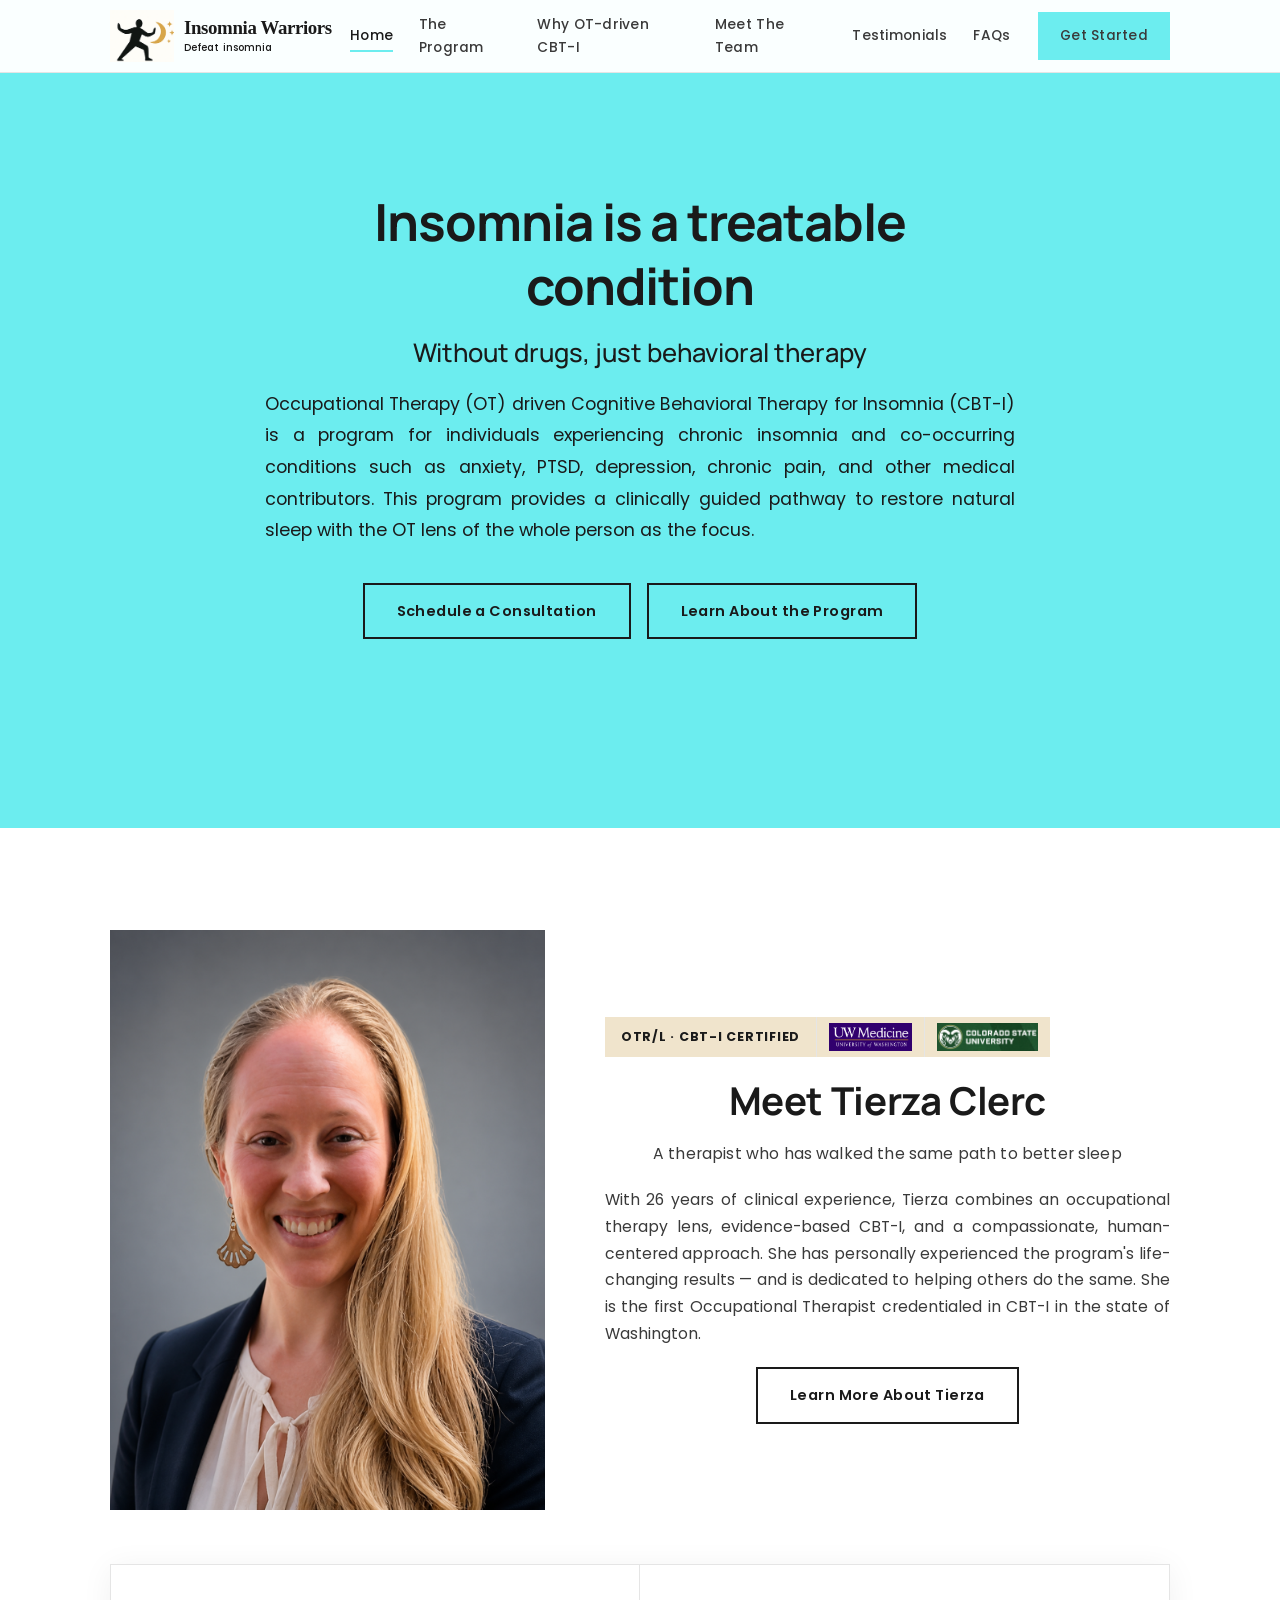
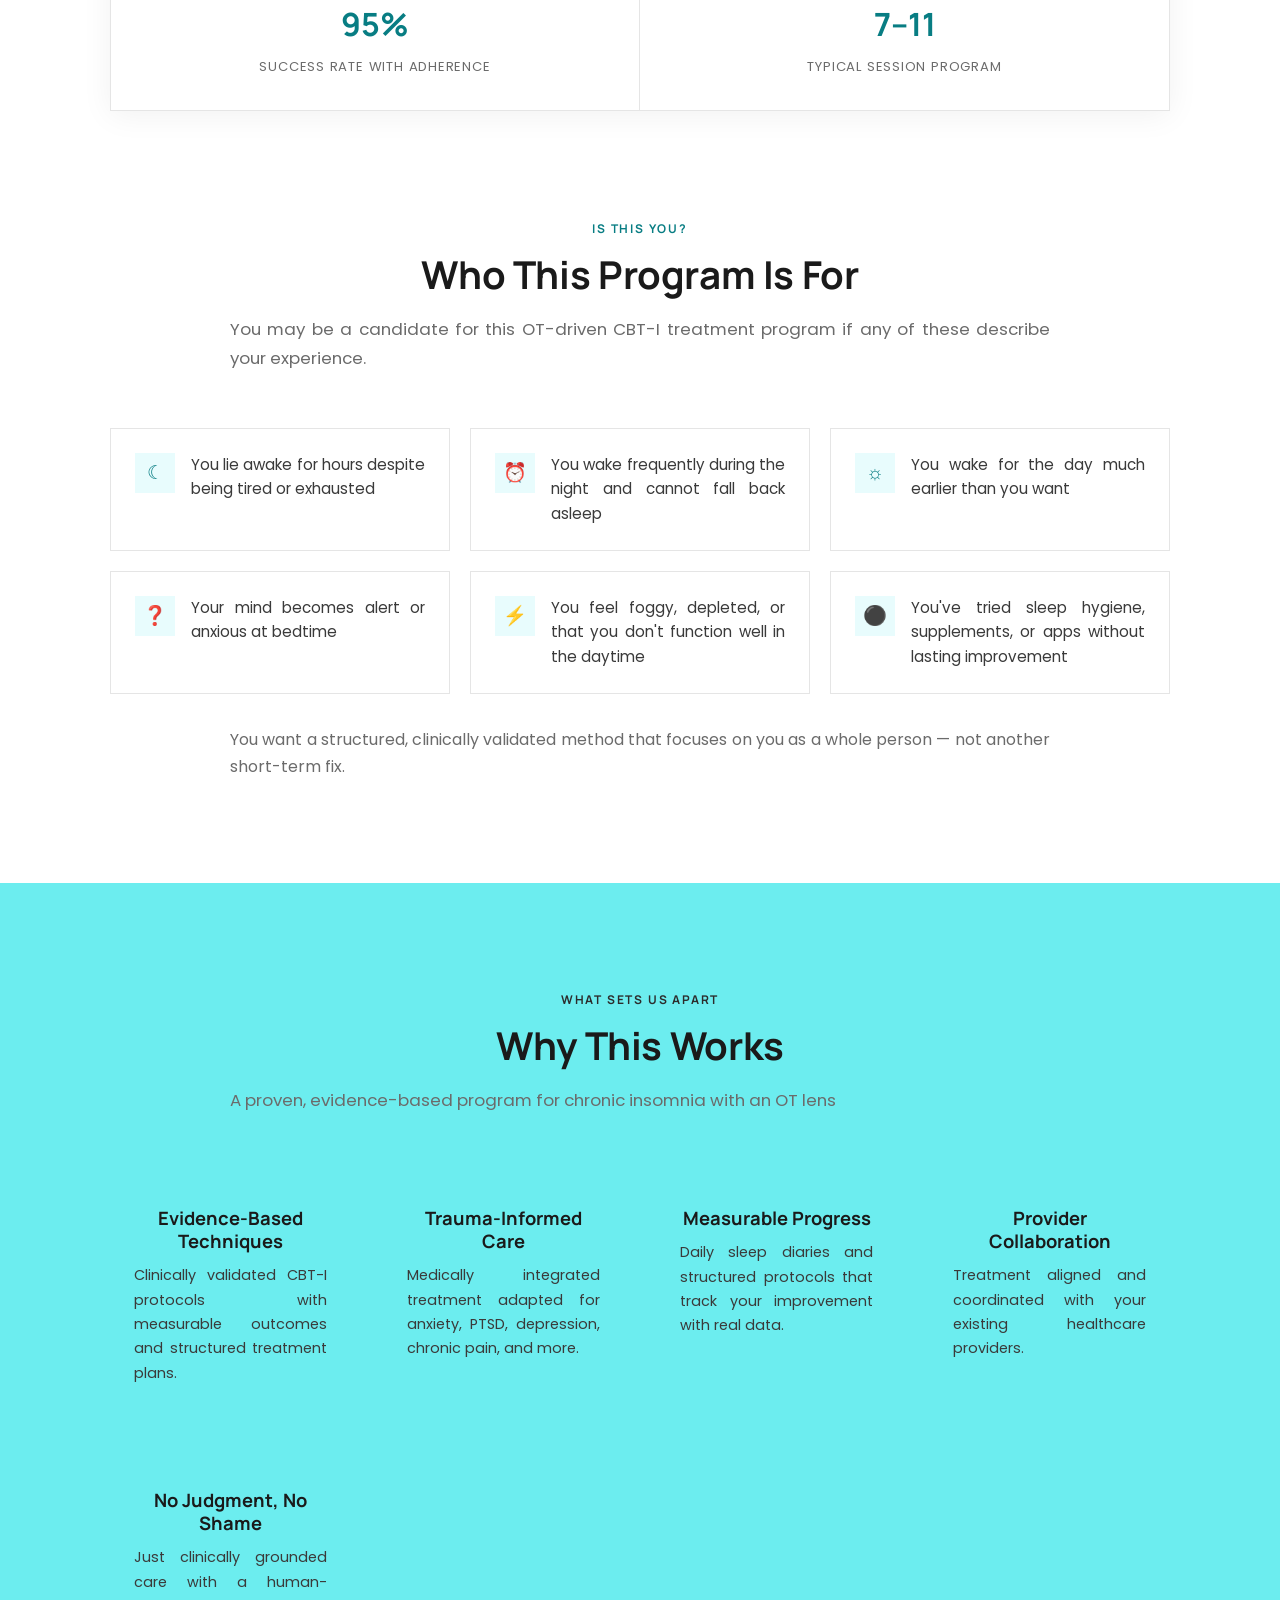
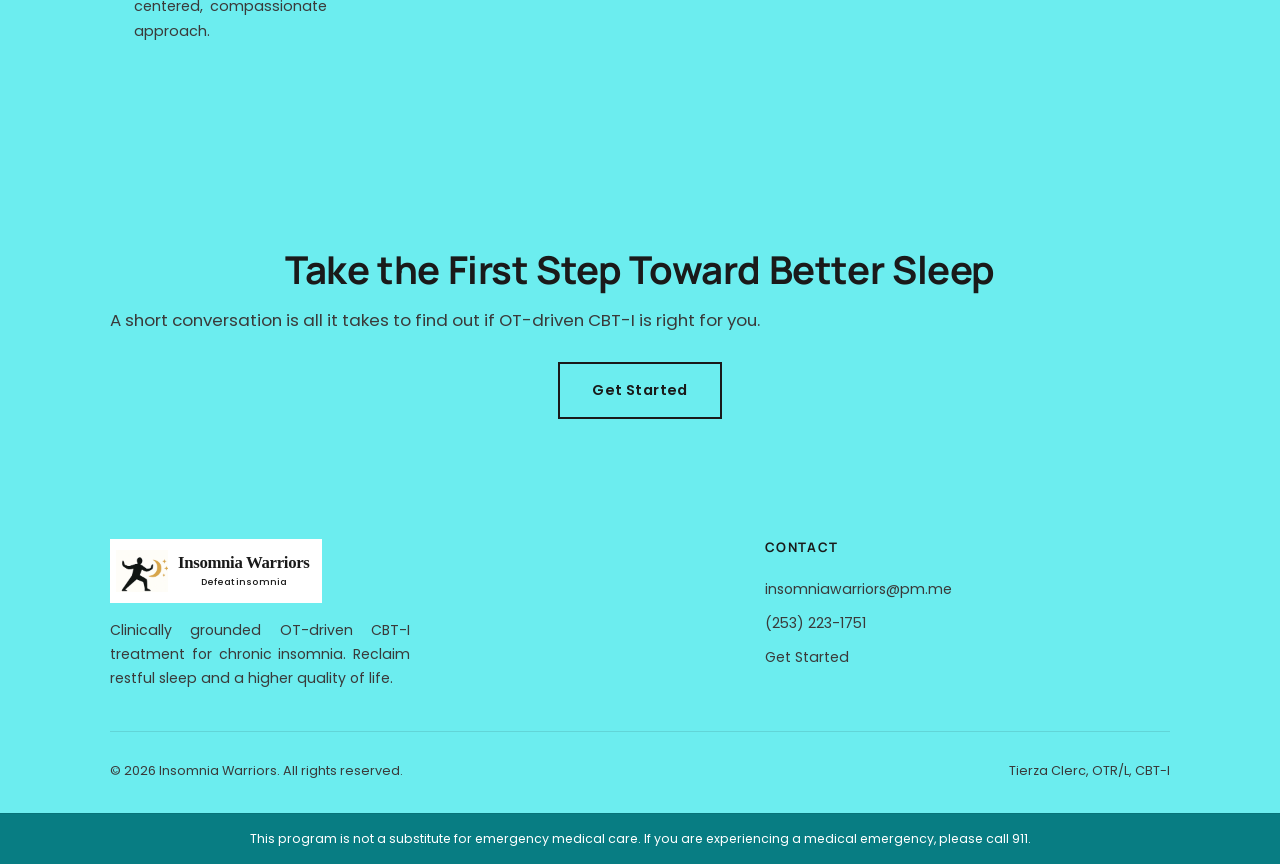
==== index.html @ e57eb35e "Generate site from contents.md" ====
<!DOCTYPE html>
<html lang="en">
<head>
  <meta charset="UTF-8">
  <meta name="viewport" content="width=device-width, initial-scale=1.0">
  <title>Insomnia Warriors — Clinical CBT-I Program for Chronic Insomnia</title>
  <meta name="description" content="Insomnia Warriors delivers a clinically grounded CBT-I program to help you reclaim restful sleep. Led by Tierza Clerc, OTR/L, CBT-I — 26 years of clinical experience.">
  <link rel="canonical" href="https://www.insomniawarriors.com/">
  <meta property="og:title" content="Insomnia Warriors — Clinical CBT-I Program for Chronic Insomnia">
  <meta property="og:description" content="Clinically grounded CBT-I treatment for chronic insomnia. Led by Tierza Clerc, OTR/L — 26 years of clinical experience.">
  <meta property="og:image" content="https://www.insomniawarriors.com/images/social-preview.png">
  <meta property="og:image:width" content="1200">
  <meta property="og:image:height" content="630">
  <meta property="og:image:alt" content="Insomnia Warriors logo with the tagline Defeat insomnia">
  <meta property="og:url" content="https://www.insomniawarriors.com/">
  <meta property="og:type" content="website">
  <meta property="og:site_name" content="Insomnia Warriors">
  <meta name="twitter:card" content="summary_large_image">
  <meta name="twitter:title" content="Insomnia Warriors — Clinical CBT-I Program for Chronic Insomnia">
  <meta name="twitter:description" content="Clinically grounded CBT-I treatment for chronic insomnia. Led by Tierza Clerc, OTR/L — 26 years of clinical experience.">
  <meta name="twitter:image" content="https://www.insomniawarriors.com/images/social-preview.png">
  <meta name="twitter:image:alt" content="Insomnia Warriors logo with the tagline Defeat insomnia">
  <link rel="icon" type="image/png" sizes="32x32" href="images/favicons/favicon-32x32.png">
  <link rel="icon" type="image/png" sizes="16x16" href="images/favicons/favicon-16x16.png">
  <link rel="icon" href="images/favicons/favicon.ico" sizes="any">
  <link rel="apple-touch-icon" sizes="180x180" href="images/favicons/apple-touch-icon.png">
  <link rel="manifest" href="site.webmanifest">
  <meta name="theme-color" content="#6CEDEF">
  <link rel="preconnect" href="https://fonts.googleapis.com">
  <link rel="preconnect" href="https://fonts.gstatic.com" crossorigin>
  <link href="https://fonts.googleapis.com/css2?family=Manrope:wght@500;700&family=Poppins:ital,wght@0,300;0,400;0,500;0,600;0,700;1,400&display=swap" rel="stylesheet">
  <link rel="stylesheet" href="styles.css?v=20260510e">
  <script type="application/ld+json">
  {
    "@context": "https://schema.org",
    "@type": "MedicalBusiness",
    "name": "Insomnia Warriors",
    "description": "Clinically grounded CBT-I (Cognitive Behavioral Therapy for Insomnia) treatment program for chronic insomnia. Led by Tierza Clerc, OTR/L, CBT-I — 26 years of clinical experience.",
    "url": "https://www.insomniawarriors.com/",
    "logo": "https://www.insomniawarriors.com/images/logo-wide.png",
    "image": "https://www.insomniawarriors.com/images/tierza-clerc.png",
    "email": "insomniawarriors@pm.me",
    "telephone": "+1-253-223-1751",
    "founder": {
        "@type": "Person",
        "name": "Tierza Clerc",
        "jobTitle": "Occupational Therapist & CBT-I Provider",
        "description": "26 years of clinical experience in medical massage and occupational therapy. CBT-I certified.",
        "credential": [
            {
                "@type": "EducationalOccupationalCredential",
                "credentialCategory": "OTR/L"
            },
            {
                "@type": "EducationalOccupationalCredential",
                "credentialCategory": "CBT-I Certified"
            }
        ],
        "alumniOf": [
            {
                "@type": "CollegeOrUniversity",
                "name": "UW Medicine",
                "url": "https://www.uwmedicine.org"
            },
            {
                "@type": "CollegeOrUniversity",
                "name": "Colorado State University",
                "url": "https://www.colostate.edu"
            }
        ]
    },
    "medicalSpecialty": "Occupational Therapy",
    "hasOfferCatalog": {
        "@type": "OfferCatalog",
        "name": "CBT-I Treatment Program",
        "itemListElement": [
            {
                "@type": "MedicalTherapy",
                "name": "Cognitive Behavioral Therapy for Insomnia (CBT-I)",
                "description": "A 7-11 session evidence-based treatment program for chronic insomnia, addressing co-occurring conditions such as anxiety, PTSD, depression, and chronic pain.",
                "relevantSpecialty": "Occupational Therapy"
            }
        ]
    },
    "paymentAccepted": "HSA, FSA",
    "sameAs": []
}
  </script>
</head>
<body>

  <!-- ====== HEADER ====== -->
  <header class="site-header" id="site-header">
    <div class="container header-inner">
      <a href="index.html" class="logo-lockup logo-lockup-header" aria-label="Insomnia Warriors home">
        <img src="images/logo-cropped.png" alt="" class="logo-mark" aria-hidden="true">
        <span class="logo-type">
          <span class="logo-name">Insomnia Warriors</span>
          <span class="logo-tagline">Defeat insomnia</span>
        </span>
      </a>
      <nav class="nav-links" id="nav-links">
        <a href="index.html" class="active">Home</a>
        <a href="program.html">The Program</a>
        <a href="why-cbti.html">Why OT-driven CBT-I</a>
        <a href="about.html">Meet The Team</a>
        <a href="testimonials.html">Testimonials</a>
        <a href="faqs.html">FAQs</a>
        <a href="contact.html" class="btn btn-primary nav-cta">Get Started</a>
      </nav>
      <button class="nav-toggle" id="nav-toggle" aria-label="Toggle navigation" aria-controls="nav-links" aria-expanded="false">
        <span></span><span></span><span></span>
      </button>
    </div>
  </header>

  <main>
  <!-- ====== HERO ====== -->
  <section class="hero">
    <div class="container">
      <div class="hero-content">
        <h1>Insomnia is a treatable condition</h1>
        <h3 class="hero-subtitle">Without drugs, just behavioral therapy</h3>
        <p class="hero-copy">Occupational Therapy (OT) driven Cognitive Behavioral Therapy for Insomnia (CBT-I) is a program for individuals experiencing chronic insomnia and co-occurring conditions such as anxiety, PTSD, depression, chronic pain, and other medical contributors. This program provides a clinically guided pathway to restore natural sleep with the OT lens of the whole person as the focus.</p>
        <div class="hero-actions">
          <a href="contact.html" class="btn btn-outline">Schedule a Consultation</a>
          <a href="program.html" class="btn btn-outline">Learn About the Program</a>
        </div>
      </div>
    </div>
  </section>

  <!-- ====== ABOUT TEASER ====== -->
  <section class="section section-cream">
    <div class="container">
      <div class="about-grid">
        <div class="about-image">
          <img src="images/tierza-clerc.png" alt="Tierza Clerc, OTR/L, CBT-I">
        </div>
        <div class="about-content">
          <div class="credential-block">
            <span class="credential-tag">OTR/L · CBT-I Certified</span>
            <div class="credentials-bar">
              <a href="https://www.uwmedicine.org" target="_blank" rel="noopener"><img src="images/uw-medicine.png" alt="UW Medicine"></a>
              <a href="https://www.colostate.edu" target="_blank" rel="noopener"><img src="images/colorado-state.png" alt="Colorado State University"></a>
            </div>
          </div>
          <div class="split-lead">
            <h2>Meet Tierza Clerc</h2>
            <p class="subtitle">A therapist who has walked the same path to better sleep</p>
          </div>
          <p>With 26 years of clinical experience, Tierza combines an occupational therapy lens, evidence-based CBT-I, and a compassionate, human-centered approach. She has personally experienced the program's life-changing results — and is dedicated to helping others do the same. She is the first Occupational Therapist credentialed in CBT-I in the state of Washington.</p>
          <div class="cta-wrapper">
            <a href="about.html" class="btn btn-outline">Learn More About Tierza</a>
          </div>
        </div>
      </div>
    </div>
  </section>

  <!-- ====== STAT BAR ====== -->
  <div class="container">
    <div class="stat-bar">
      <div class="stat-item">
        <div class="stat-number">95%</div>
        <div class="stat-label">Success Rate with Adherence</div>
      </div>
      <div class="stat-item">
        <div class="stat-number">7–11</div>
        <div class="stat-label">Typical Session Program</div>
      </div>
    </div>
  </div>

  <!-- ====== WHO THIS IS FOR ====== -->
  <section class="section">
    <div class="container">
      <div class="section-header">
        <span class="section-label">Is This You?</span>
        <h2>Who This Program Is For</h2>
        <p>You may be a candidate for this OT-driven CBT-I treatment program if any of these describe your experience.</p>
      </div>
      <div class="symptoms-grid">
        <div class="symptom-card">
          <div class="symptom-icon">&#9790;</div>
          <p>You lie awake for hours despite being tired or exhausted</p>
        </div>
        <div class="symptom-card">
          <div class="symptom-icon">&#9200;</div>
          <p>You wake frequently during the night and cannot fall back asleep</p>
        </div>
        <div class="symptom-card">
          <div class="symptom-icon">&#9788;</div>
          <p>You wake for the day much earlier than you want</p>
        </div>
        <div class="symptom-card">
          <div class="symptom-icon">&#10067;</div>
          <p>Your mind becomes alert or anxious at bedtime</p>
        </div>
        <div class="symptom-card">
          <div class="symptom-icon">&#9889;</div>
          <p>You feel foggy, depleted, or that you don't function well in the daytime</p>
        </div>
        <div class="symptom-card">
          <div class="symptom-icon">&#9899;</div>
          <p>You've tried sleep hygiene, supplements, or apps without lasting improvement</p>
        </div>
      </div>
      <p class="mt-4 section-footnote">You want a structured, clinically validated method that focuses on you as a whole person — not another short-term fix.</p>
    </div>
  </section>

  <!-- ====== WHY THIS WORKS ====== -->
  <section class="section section-dark">
    <div class="container">
      <div class="section-header">
        <span class="section-label">What Sets Us Apart</span>
        <h2>Why This Works</h2>
        <p>A proven, evidence-based program for chronic insomnia with an OT lens</p>
      </div>
      <div class="diff-grid">
        <div class="diff-card">
          <h4>Evidence-Based Techniques</h4>
          <p>Clinically validated CBT-I protocols with measurable outcomes and structured treatment plans.</p>
        </div>
        <div class="diff-card">
          <h4>Trauma-Informed Care</h4>
          <p>Medically integrated treatment adapted for anxiety, PTSD, depression, chronic pain, and more.</p>
        </div>
        <div class="diff-card">
          <h4>Measurable Progress</h4>
          <p>Daily sleep diaries and structured protocols that track your improvement with real data.</p>
        </div>
        <div class="diff-card">
          <h4>Provider Collaboration</h4>
          <p>Treatment aligned and coordinated with your existing healthcare providers.</p>
        </div>
        <div class="diff-card">
          <h4>No Judgment, No Shame</h4>
          <p>Just clinically grounded care with a human-centered, compassionate approach.</p>
        </div>
      </div>
    </div>
  </section>

  <!-- ====== CTA ====== -->
  <section class="cta-banner">
    <div class="container">
      <h2>Take the First Step Toward Better Sleep</h2>
      <p>A short conversation is all it takes to find out if OT-driven CBT-I is right for you.</p>
      <a href="contact.html" class="btn btn-outline">Get Started</a>
    </div>
  </section>
  </main>

  <!-- ====== FOOTER ====== -->
  <footer class="site-footer">
    <div class="container">
      <div class="footer-grid">
        <div class="footer-brand">
          <a href="index.html" class="logo-lockup logo-lockup-footer" aria-label="Insomnia Warriors home">
            <img src="images/logo-cropped.png" alt="" class="logo-mark" aria-hidden="true">
            <span class="logo-type">
              <span class="logo-name">Insomnia Warriors</span>
              <span class="logo-tagline">Defeat insomnia</span>
            </span>
          </a>
          <p>Clinically grounded OT-driven CBT-I treatment for chronic insomnia. Reclaim restful sleep and a higher quality of life.</p>
        </div>
        <div class="footer-links">
          <h4>Contact</h4>
          <a href="mailto:insomniawarriors@pm.me" aria-label="Email Insomnia Warriors" title="Email Insomnia Warriors">insomniawarriors@pm.me</a>
          <a href="tel:+12532231751" aria-label="Call Insomnia Warriors" title="Call Insomnia Warriors">(253) 223-1751</a>
          <a href="contact.html">Get Started</a>
        </div>
      </div>
      <div class="footer-bottom">
        <span>&copy; 2026 Insomnia Warriors. All rights reserved.</span>
        <span>Tierza Clerc, OTR/L, CBT-I</span>
      </div>
    </div>
  </footer>
  <div class="disclaimer">This program is not a substitute for emergency medical care. If you are experiencing a medical emergency, please call 911.</div>

  <script>
    const header = document.getElementById('site-header');
    const navToggle = document.getElementById('nav-toggle');
    const navLinks = document.getElementById('nav-links');
    window.addEventListener('scroll', () => header.classList.toggle('scrolled', window.scrollY > 40));
    navToggle.addEventListener('click', () => {
      const isOpen = navLinks.classList.toggle('open');
      navToggle.setAttribute('aria-expanded', String(isOpen));
      document.body.classList.toggle('nav-open', isOpen);
    });
    navLinks.addEventListener('click', (event) => {
      if (event.target.tagName !== 'A') return;
      navLinks.classList.remove('open');
      navToggle.setAttribute('aria-expanded', 'false');
      document.body.classList.remove('nav-open');
    });
  </script>
</body>
</html>
---- styles.css ----
*, *::before, *::after { box-sizing: border-box; margin: 0; padding: 0; }

.sr-only {
  position: absolute;
  width: 1px;
  height: 1px;
  padding: 0;
  margin: -1px;
  overflow: hidden;
  clip: rect(0,0,0,0);
  white-space: nowrap;
  border: 0;
}

:root {
  --turquoise:       #6CEDEF;
  --turquoise-dark:  #087D83;
  --turquoise-light: #96F3F5;
  --turquoise-pale:  #E8FCFD;
  --black:           #1a1a1a;
  --charcoal:        #2c2c2c;
  --dark-gray:       #3a3a3a;
  --mid-gray:        #6b6b6b;
  --light-gray:      #a0a0a0;
  --border:          #e5e5e5;
  --surface-white:   #ffffff;
  --surface-aqua:    var(--turquoise);
  --surface-pale:    var(--turquoise-pale);
  --white:           #ffffff;
  --gold:            #8A651F;
  --gold-dark:       #6F5018;
  --gold-light:      #f0e4cc;
  --gold-pale:       #faf5ec;
  --text:            #1a1a1a;
  --text-light:      #6b6b6b;

  --font-heading: 'Manrope', -apple-system, BlinkMacSystemFont, 'Segoe UI', sans-serif;
  --font-body:    'Poppins', -apple-system, BlinkMacSystemFont, 'Segoe UI', sans-serif;

  --section-pad: clamp(60px, 8vw, 120px);
  --container:   1140px;
  --content:     820px;

  --ease: cubic-bezier(0.4, 0, 0.2, 1);
}

html { scroll-behavior: smooth; font-size: 16px; }

body {
  font-family: var(--font-body);
  color: var(--text);
  background: var(--white);
  line-height: 1.7;
  font-weight: 400;
  -webkit-font-smoothing: antialiased;
}

img { max-width: 100%; height: auto; display: block; }
a { color: inherit; text-decoration: none; }

.container {
  width: 100%;
  max-width: var(--container);
  margin: 0 auto;
  padding: 0 clamp(20px, 4vw, 40px);
}

h1, h2, h3, h4 {
  font-family: var(--font-heading);
  font-weight: 700;
  line-height: 1.25;
  color: var(--black);
}
h1 { font-size: clamp(2.2rem, 4vw, 3.4rem); letter-spacing: -0.02em; }
h2 { font-size: clamp(1.8rem, 3vw, 2.6rem); letter-spacing: -0.01em; }
h3 { font-size: clamp(1.3rem, 2vw, 1.6rem); }
h4 { font-size: 1.15rem; }

.subtitle {
  font-family: var(--font-body);
  font-size: clamp(1.05rem, 1.5vw, 1.2rem);
  color: var(--mid-gray);
  font-weight: 400;
  letter-spacing: 0.01em;
  text-align: center;
  text-align-last: center;
}

.section-label {
  display: inline-block;
  font-family: var(--font-heading);
  font-size: 0.75rem;
  font-weight: 700;
  letter-spacing: 0.15em;
  text-transform: uppercase;
  color: var(--turquoise-dark);
  margin-bottom: 12px;
}

p {
  margin-bottom: 1em;
}
p:last-child { margin-bottom: 0; }

p:not(.subtitle) {
  text-align: justify;
  text-align-last: left;
  text-justify: inter-word;
  hyphens: auto;
}

.btn {
  display: inline-flex;
  align-items: center;
  gap: 8px;
  font-family: var(--font-body);
  font-size: 0.9rem;
  font-weight: 600;
  padding: 14px 32px;
  border-radius: 0;
  border: 2px solid transparent;
  cursor: pointer;
  transition: background 0.3s var(--ease), border-color 0.3s var(--ease), color 0.3s var(--ease), transform 0.3s var(--ease), box-shadow 0.3s var(--ease);
  letter-spacing: 0.03em;
}

.btn-primary {
  background: var(--black);
  color: var(--white);
  border-color: var(--black);
}
.btn-primary:hover {
  background: var(--charcoal);
  border-color: var(--charcoal);
  transform: translateY(-1px);
  box-shadow: 0 4px 16px rgba(0, 0, 0, 0.15);
}

.btn-outline {
  background: transparent;
  color: var(--black);
  border-color: var(--black);
}
.btn-outline:hover {
  background: var(--black);
  color: var(--white);
  transform: translateY(-1px);
}

.site-header {
  position: fixed;
  top: 0; left: 0; right: 0;
  z-index: 1000;
  background: rgba(255, 255, 255, 0.97);
  backdrop-filter: blur(12px);
  border-bottom: 1px solid var(--border);
  transition: box-shadow 0.3s var(--ease);
}

.site-header.scrolled {
  box-shadow: 0 1px 20px rgba(0,0,0,0.06);
}

.header-inner {
  display: flex;
  align-items: center;
  justify-content: space-between;
  height: 72px;
  gap: 20px;
  position: relative;
}

.logo-lockup {
  display: flex;
  align-items: center;
  gap: 10px;
  font-family: var(--font-heading);
  font-size: 1.25rem;
  font-weight: 700;
  color: var(--black);
}

.logo-lockup-header {
  min-width: 220px;
}

.logo-mark {
  width: 64px;
  height: 64px;
  flex: 0 0 64px;
  object-fit: contain;
}

.logo-type {
  display: flex;
  flex-direction: column;
  justify-content: center;
  line-height: 1;
  white-space: nowrap;
}

.logo-name {
  font-family: Georgia, 'Times New Roman', serif;
  font-size: 1.18rem;
  font-weight: 700;
  letter-spacing: -0.02em;
}

.logo-tagline {
  margin-top: 5px;
  font-family: var(--font-body);
  font-size: 0.62rem;
  font-weight: 500;
  letter-spacing: 0.01em;
}

.logo-lockup-footer {
  width: fit-content;
  min-height: 64px;
  padding: 6px 12px 6px 6px;
  background: var(--white);
}

.logo-lockup-footer .logo-mark {
  width: 52px;
  height: 52px;
  flex-basis: 52px;
}

.logo-lockup-footer .logo-type {
  height: 52px;
  align-items: center;
  text-align: center;
}

.logo-lockup-footer .logo-name {
  font-size: 1.05rem;
}

.logo-lockup-footer .logo-tagline {
  font-size: 0.58rem;
}

.nav-links {
  display: flex;
  align-items: center;
  gap: clamp(16px, 2vw, 28px);
}

.nav-links a {
  font-family: var(--font-body);
  font-size: 0.86rem;
  font-weight: 500;
  color: var(--dark-gray);
  position: relative;
  transition: color 0.2s;
  letter-spacing: 0.02em;
}
.nav-links a::after {
  content: '';
  position: absolute;
  bottom: -4px;
  left: 0; right: 0;
  height: 2px;
  background: var(--turquoise);
  transform: scaleX(0);
  transition: transform 0.3s var(--ease);
}
.nav-links a:hover,
.nav-links a.active {
  color: var(--black);
}
.nav-links a:hover::after,
.nav-links a.active::after {
  transform: scaleX(1);
}

.nav-cta {
  margin-left: 2px;
  background: var(--turquoise);
  color: var(--black);
  border-color: var(--turquoise);
  padding: 10px 20px;
  min-height: 44px;
  align-items: center;
  white-space: nowrap;
}
.nav-cta:hover {
  background: var(--turquoise-dark);
  border-color: var(--turquoise-dark);
}
.nav-cta::after { display: none; }

.nav-toggle {
  display: none;
  align-items: center;
  justify-content: center;
  flex-direction: column;
  gap: 5px;
  background: none;
  border: none;
  cursor: pointer;
  padding: 8px;
  width: 42px;
  height: 42px;
  border: 1px solid transparent;
  transition: border-color 0.2s, background-color 0.2s;
  position: relative;
}
.nav-toggle:hover,
.nav-toggle:focus-visible {
  border-color: var(--gold);
  outline: none;
  background: var(--gold-pale);
}
.nav-toggle span {
  display: block;
  width: 24px;
  height: 2px;
  background: var(--black);
  transition: opacity 0.3s var(--ease), transform 0.3s var(--ease);
}

.nav-toggle::after {
  content: '×';
  display: none;
  color: var(--black);
  font-size: 2rem;
  font-weight: 300;
  line-height: 1;
  position: absolute;
  top: 50%;
  left: 50%;
  transform: translate(-50%, -54%);
}

.nav-toggle[aria-expanded="true"] span {
  opacity: 0;
  transform: scaleX(0);
}

.nav-toggle[aria-expanded="true"]::after {
  display: block;
}

.hero {
  position: relative;
  min-height: 92vh;
  display: flex;
  align-items: center;
  overflow: hidden;
  background: var(--turquoise);
  padding-top: 72px;
  padding-bottom: 72px;
}

.hero-content {
  position: relative;
  z-index: 2;
  max-width: 750px;
  text-align: center;
  margin: 0 auto;
}

.hero h1 {
  color: var(--black);
  margin-bottom: 20px;
}

.hero-subtitle {
  color: var(--black);
  font-weight: 500;
  margin-bottom: 20px;
}

.hero-copy {
  color: var(--black);
  margin-bottom: 28px;
  font-size: 1.1rem;
  font-weight: 400;
  line-height: 1.8;
  text-align: justify;
  text-align-last: left;
}

.hero-actions {
  display: flex;
  gap: 16px;
  flex-wrap: wrap;
  margin-top: 36px;
  justify-content: center;
}

.section {
  padding: var(--section-pad) 0;
}

.section-dark {
  background: var(--surface-aqua);
  color: var(--black);
}
.section-dark h2, .section-dark h3, .section-dark h4 { color: var(--black); }
.section-dark .section-label { color: var(--charcoal); }

.section-cream { background: var(--surface-white); }

.section-header {
  text-align: center;
  max-width: var(--content);
  margin: 0 auto 56px;
}

.section-header p {
  color: var(--text-light);
  margin-top: 16px;
  font-size: 1.05rem;
}

.section-footnote {
  color: var(--text-light);
  max-width: var(--content);
  margin-left: auto;
  margin-right: auto;
}

.split-lead {
  text-align: center;
  max-width: var(--content);
  margin-left: auto;
  margin-right: auto;
}

.split-lead h2 {
  margin-bottom: 16px;
}

.split-lead p {
  color: var(--text-light);
}

.symptoms-grid {
  display: grid;
  grid-template-columns: repeat(auto-fit, minmax(300px, 1fr));
  gap: 20px;
  margin-top: 40px;
}

.symptom-card {
  display: flex;
  align-items: flex-start;
  gap: 16px;
  padding: 24px;
  background: var(--white);
  border: 1px solid var(--border);
  transition: border-color 0.3s var(--ease), box-shadow 0.3s var(--ease);
}

.symptom-card:hover {
  border-color: var(--turquoise);
  box-shadow: 0 4px 20px rgba(214, 163, 75, 0.08);
}

.symptom-icon {
  flex-shrink: 0;
  width: 40px;
  height: 40px;
  display: flex;
  align-items: center;
  justify-content: center;
  background: var(--turquoise-pale);
  color: var(--turquoise-dark);
  font-size: 1.2rem;
}

.symptom-card p {
  font-size: 0.95rem;
  line-height: 1.6;
  color: var(--dark-gray);
}

.about-grid {
  display: grid;
  grid-template-columns: 1fr 1.3fr;
  gap: 60px;
  align-items: center;
}

.about-image {
  position: relative;
  overflow: hidden;
  aspect-ratio: 3/4;
  background: var(--surface-pale);
}

.about-image img {
  width: 100%;
  height: 100%;
  object-fit: cover;
}

.credential-block {
  display: inline-flex;
  align-items: center;
  gap: 0;
  margin-bottom: 20px;
}

.about-content .credential-tag {
  display: flex;
  align-items: center;
  padding: 6px 16px;
  background: var(--gold-light);
  color: var(--black);
  font-size: 0.78rem;
  font-weight: 700;
  letter-spacing: 0.06em;
  text-transform: uppercase;
  height: 40px;
}

.about-content p { color: var(--dark-gray); font-size: 0.98rem; }
.about-content .split-lead { margin-bottom: 20px; }
.about-content .split-lead .subtitle { margin-bottom: 0; }

.cta-wrapper {
  text-align: center;
  margin-top: 20px;
}

.credentials-bar {
  display: flex;
  align-items: center;
  gap: 0;
  flex-wrap: nowrap;
}

.credentials-bar a {
  display: flex;
  align-items: center;
  height: 40px;
  padding: 4px 12px;
  background: var(--gold-light);
  border-left: 1px solid var(--border);
}

.credentials-bar img {
  height: 28px;
  width: auto;
}

.diff-grid {
  display: grid;
  grid-template-columns: repeat(auto-fit, minmax(220px, 1fr));
  gap: 32px;
  margin-top: 48px;
}

.diff-card {
  text-align: center;
  padding: 36px 24px;
}

.diff-card h4 { margin-bottom: 10px; }
.diff-card p { font-size: 0.9rem; color: var(--dark-gray); }

.steps {
  counter-reset: step;
  max-width: var(--content);
  margin: 48px auto 0;
}

.step {
  display: flex;
  gap: 28px;
  padding-bottom: 40px;
  position: relative;
}

.step:not(:last-child)::before {
  content: '';
  position: absolute;
  left: 23px;
  top: 52px;
  bottom: 0;
  width: 2px;
  background: var(--border);
}

.step-number {
  flex-shrink: 0;
  counter-increment: step;
  width: 48px;
  height: 48px;
  display: flex;
  align-items: center;
  justify-content: center;
  background: var(--turquoise-dark);
  color: var(--white);
  font-family: var(--font-heading);
  font-size: 1.1rem;
  font-weight: 700;
}

.step-content h4 {
  margin-bottom: 8px;
  padding-top: 4px;
  color: var(--gold);
}

.step-content p {
  font-size: 0.93rem;
  color: var(--text-light);
  line-height: 1.7;
}

.benefits-grid {
  display: grid;
  grid-template-columns: repeat(auto-fit, minmax(320px, 1fr));
  gap: 28px;
}

.benefit-card {
  padding: 32px;
  background: var(--white);
  border: 1px solid var(--border);
  transition: transform 0.3s var(--ease), box-shadow 0.3s var(--ease);
  text-align: center;
}

.benefit-card:hover {
  transform: translateY(-3px);
  box-shadow: 0 8px 30px rgba(0,0,0,0.06);
}

.benefit-card h4 {
  margin-bottom: 12px;
  display: flex;
  align-items: center;
  justify-content: center;
  gap: 10px;
}

.benefit-card h4 .icon { color: var(--turquoise-dark); font-size: 1.2rem; }

.benefit-card p {
  font-size: 0.92rem;
  color: var(--text-light);
}

.benefit-card ul {
  list-style: none;
  margin-top: 10px;
  max-width: 360px;
  margin-left: auto;
  margin-right: auto;
  padding-left: 0;
  text-align: left;
}

.benefit-card li {
  position: relative;
  padding-left: 20px;
  margin-bottom: 6px;
  font-size: 0.9rem;
  color: var(--text-light);
}

.benefit-card li::before {
  content: '✓';
  position: absolute;
  left: 0;
  color: var(--turquoise-dark);
  font-weight: 700;
}

.testimonials-grid {
  display: grid;
  grid-template-columns: repeat(auto-fit, minmax(340px, 1fr));
  gap: 32px;
}

.testimonial-card {
  padding: 36px;
  background: var(--white);
  border: 1px solid var(--border);
  position: relative;
}

.testimonial-card::before {
  content: '"';
  font-family: var(--font-heading);
  font-size: 4rem;
  color: var(--turquoise-dark);
  position: absolute;
  top: 16px;
  left: 28px;
  line-height: 1;
  opacity: 0.3;
}

.testimonial-card blockquote {
  font-family: var(--font-body);
  font-size: 1rem;
  line-height: 1.8;
  color: var(--dark-gray);
  margin-bottom: 20px;
  font-style: italic;
}

.testimonial-author {
  display: flex;
  align-items: center;
  gap: 14px;
}

.testimonial-author img {
  width: 48px;
  height: 48px;
  border-radius: 50%;
  object-fit: cover;
}

.testimonial-author-name {
  font-weight: 700;
  color: var(--black);
  font-size: 0.9rem;
}

.stars {
  color: var(--turquoise-dark);
  margin-bottom: 16px;
  letter-spacing: 2px;
}

.faq-list {
  max-width: var(--content);
  margin: 0 auto;
}

.faq-item {
  border-bottom: 1px solid var(--border);
}

.faq-question {
  display: flex;
  align-items: center;
  justify-content: space-between;
  width: 100%;
  padding: 22px 0;
  background: none;
  border: none;
  cursor: pointer;
  font-family: var(--font-body);
  font-size: 1.02rem;
  font-weight: 600;
  color: var(--black);
  text-align: left;
  transition: color 0.2s;
}

.faq-question:hover { color: var(--turquoise-dark); }

.faq-toggle {
  flex-shrink: 0;
  width: 28px;
  height: 28px;
  display: flex;
  align-items: center;
  justify-content: center;
  background: var(--turquoise-pale);
  color: var(--turquoise-dark);
  font-size: 1.2rem;
  transition: background 0.3s var(--ease), color 0.3s var(--ease), transform 0.3s var(--ease);
}

.faq-item.open .faq-toggle {
  background: var(--turquoise-dark);
  color: var(--white);
  transform: rotate(45deg);
}

.faq-answer {
  max-height: 0;
  overflow: hidden;
  transition: max-height 0.4s var(--ease), padding 0.3s;
}

.faq-item.open .faq-answer {
  max-height: 600px;
  padding-bottom: 22px;
}

.faq-answer p {
  font-size: 0.94rem;
  color: var(--text-light);
  line-height: 1.8;
}

.prose-block {
  max-width: var(--content);
  margin: 0 auto;
}

.prose-block p {
  font-size: 1.05rem;
  line-height: 1.8;
  margin-bottom: 20px;
}

.social-proof {
  display: inline-flex;
  align-items: center;
  gap: 12px;
  padding: 20px 32px;
  background: var(--turquoise-pale);
  border-left: 4px solid var(--turquoise);
}

.social-proof .strong {
  color: var(--black);
  font-size: 1.1rem;
  display: block;
}

.social-proof span {
  color: var(--text-light);
  font-size: 0.88rem;
}

.privacy-note {
  max-width: 600px;
  margin: 24px auto 0;
  text-align: center;
  font-size: 0.8rem;
  color: var(--light-gray);
  font-style: italic;
}

.contact-grid {
  display: grid;
  grid-template-columns: 1fr 1.2fr;
  gap: 60px;
  align-items: start;
}

.contact-info .split-lead { margin-bottom: 32px; }

.contact-detail {
  display: flex;
  align-items: center;
  gap: 14px;
  padding: 16px 0;
}

.contact-detail:not(:last-child) {
  border-bottom: 1px solid var(--border);
}

.contact-detail .icon-box {
  width: 44px;
  height: 44px;
  display: flex;
  align-items: center;
  justify-content: center;
  background: var(--turquoise-pale);
  color: var(--turquoise-dark);
  font-size: 1.1rem;
}

.contact-detail .detail-text strong {
  display: block;
  font-size: 0.82rem;
  text-transform: uppercase;
  letter-spacing: 0.08em;
  color: var(--text-light);
  font-weight: 500;
  margin-bottom: 2px;
}

.contact-detail .detail-text a,
.contact-detail .detail-text span {
  font-weight: 600;
  color: var(--black);
  font-size: 1rem;
}

.contact-form {
  background: var(--white);
  padding: 40px;
  border: 1px solid var(--border);
  box-shadow: 0 4px 24px rgba(0,0,0,0.04);
}

.contact-form h3 {
  margin-bottom: 24px;
}

.contact-form .btn {
  width: 100%;
  justify-content: center;
}

.info-callout {
  margin-top: 36px;
  padding: 24px;
  background: var(--turquoise-pale);
  border-left: 4px solid var(--turquoise);
}

.info-callout h4 {
  margin-bottom: 8px;
  font-size: 0.95rem;
}

.info-callout p {
  font-size: 0.88rem;
  color: var(--dark-gray);
  margin: 0;
}

.form-group {
  margin-bottom: 20px;
}

.form-group label {
  display: block;
  font-size: 0.85rem;
  font-weight: 600;
  color: var(--black);
  margin-bottom: 6px;
}

.form-group input,
.form-group textarea,
.form-group select {
  width: 100%;
  padding: 12px 16px;
  border: 1px solid var(--border);
  font-family: var(--font-body);
  font-size: 0.95rem;
  color: var(--text);
  background: var(--surface-pale);
  transition: border-color 0.2s, box-shadow 0.2s;
}

.form-group input:focus,
.form-group textarea:focus,
.form-group select:focus {
  outline: none;
  border-color: var(--turquoise);
  box-shadow: 0 0 0 3px rgba(108, 237, 239, 0.15);
}

.form-group textarea { min-height: 120px; resize: vertical; }

.form-row {
  display: grid;
  grid-template-columns: 1fr 1fr;
  gap: 16px;
}

.cta-banner {
  background: var(--turquoise);
  padding: 64px 0;
  text-align: center;
}

.cta-banner h2 { color: var(--black); margin-bottom: 12px; }
.cta-banner p { color: var(--dark-gray); margin-bottom: 28px; font-size: 1.05rem; }

.site-footer {
  background: var(--turquoise);
  color: var(--dark-gray);
  padding: 56px 0 32px;
}

.footer-grid {
  display: grid;
  grid-template-columns: minmax(0, 1.5fr) minmax(220px, 1fr);
  gap: 48px;
  padding-bottom: 40px;
  border-bottom: 1px solid rgba(0,0,0,0.1);
}

.footer-brand .logo-lockup {
  color: var(--black);
  margin-bottom: 16px;
}

.footer-brand p { font-size: 0.88rem; line-height: 1.7; max-width: 300px; }

.footer-links h4 {
  color: var(--black);
  font-family: var(--font-heading);
  font-size: 0.82rem;
  font-weight: 700;
  text-transform: uppercase;
  letter-spacing: 0.1em;
  margin-bottom: 18px;
}

.footer-links a {
  display: block;
  padding: 5px 0;
  font-size: 0.88rem;
  color: var(--dark-gray);
  transition: color 0.2s;
}
.footer-links a:hover { color: var(--black); }

.footer-bottom {
  display: flex;
  justify-content: space-between;
  align-items: center;
  padding-top: 28px;
  font-size: 0.8rem;
}

.disclaimer {
  background: var(--turquoise-dark);
  padding: 14px 0;
  text-align: center;
  font-size: 0.78rem;
  color: var(--white);
  border-top: 1px solid rgba(0,0,0,0.08);
}

.mt-4 { margin-top: 32px; }

.section.note-section {
  padding-top: 48px;
  padding-bottom: 48px;
}

.page-header {
  background: var(--turquoise);
  padding: 140px 0 70px;
  text-align: center;
}
.page-header h1 { color: var(--black); margin-bottom: 12px; }
.page-header .subtitle { color: var(--dark-gray); }
.page-header .section-label { color: var(--charcoal); }

.stat-bar {
  display: grid;
  grid-template-columns: repeat(2, 1fr);
  text-align: center;
  gap: 0;
  background: var(--white);
  overflow: hidden;
  box-shadow: 0 4px 30px rgba(0,0,0,0.06);
  margin-top: -48px;
  position: relative;
  z-index: 10;
  border: 1px solid var(--border);
}

.stat-item {
  padding: 32px 20px;
}
.stat-item:not(:last-child) {
  border-right: 1px solid var(--border);
}

.stat-number {
  font-family: var(--font-heading);
  font-size: clamp(1.6rem, 2.5vw, 2.2rem);
  font-weight: 700;
  color: var(--turquoise-dark);
}

.stat-label {
  font-size: 0.82rem;
  color: var(--text-light);
  margin-top: 4px;
  text-transform: uppercase;
  letter-spacing: 0.06em;
}

.comparison-table {
  width: 100%;
  border-collapse: collapse;
  font-size: 0.93rem;
}
.comparison-table thead tr {
  border-bottom: 2px solid var(--black);
}
.comparison-table th {
  padding: 14px 16px;
  font-weight: 600;
  text-align: center;
}
.comparison-table th:first-child { text-align: left; }
.comparison-table th.highlight { color: var(--turquoise-dark); }
.comparison-table th.muted { color: var(--text-light); }
.comparison-table tbody tr {
  border-bottom: 1px solid var(--border);
}
.comparison-table td {
  padding: 14px 16px;
}
.comparison-table td:first-child { font-weight: 500; }
.comparison-table td.check {
  text-align: center;
  color: var(--turquoise-dark);
  font-size: 1.1rem;
}
.comparison-table td.cross {
  text-align: center;
  color: var(--light-gray);
}

.callout {
  max-width: var(--content);
  margin: 0 auto;
  padding: 32px 36px;
  background: var(--surface-pale);
}
.callout h4 {
  margin-bottom: 12px;
  text-align: center;
}
.callout p { font-size: 0.93rem; color: var(--dark-gray); }
.callout p:last-child { margin-bottom: 0; }

@media (max-width: 900px) {
  .about-grid,
  .contact-grid {
    grid-template-columns: 1fr;
    gap: 40px;
  }

  .about-content {
    text-align: center;
  }

  .credential-block {
    justify-content: center;
  }

  .footer-grid {
    grid-template-columns: 1fr;
    gap: 32px;
  }

  .stat-bar {
    grid-template-columns: 1fr;
    margin-top: 0;
  }

  .stat-item:not(:last-child) {
    border-right: none;
    border-bottom: 1px solid var(--border);
  }
}

@media (max-width: 1040px) {
  .header-inner { height: 72px; }

  .logo-lockup-header {
    min-width: 0;
  }

  .logo-lockup-header .logo-type {
    position: absolute;
    top: 50%;
    left: 50%;
    align-items: center;
    text-align: center;
    transform: translate(-50%, -50%);
  }

  .nav-links { display: none; }
  .nav-toggle { display: flex; }

  .nav-links.open {
    display: flex;
    flex-direction: column;
    position: absolute;
    top: 72px;
    right: clamp(20px, 4vw, 40px);
    left: auto;
    bottom: auto;
    width: min(320px, calc(100vw - 40px));
    height: auto;
    min-height: 0;
    z-index: 1001;
    background: var(--white);
    padding: 22px;
    gap: 16px;
    border: 1px solid var(--border);
    box-shadow: 0 18px 40px rgba(0,0,0,0.14);
  }

  .nav-links.open a {
    font-size: 0.95rem;
    text-align: left;
  }

  .nav-links.open .nav-cta {
    margin: 6px 0 0;
    width: 100%;
    justify-content: center;
  }

  .hero {
    min-height: 92vh;
    padding-top: 96px;
    padding-bottom: 72px;
  }

  .hero-actions {
    flex-direction: column;
    align-items: center;
  }

  .hero-actions .btn {
    width: 100%;
    max-width: 300px;
    justify-content: center;
  }

  .form-row { grid-template-columns: 1fr; }

  .footer-bottom { flex-direction: column; gap: 12px; text-align: center; }

  .testimonials-grid { grid-template-columns: 1fr; }

  .credentials-bar img { height: 32px; }
}


@media (max-width: 480px) {
  h1 { font-size: 1.75rem; }
  h2 { font-size: 1.35rem; }
  .section { padding: 48px 0; }
  .page-header { padding: 100px 0 40px; }
  .hero {
    min-height: 86vh;
    padding-top: 96px;
    padding-bottom: 64px;
  }
  .hero h1 { font-size: 2rem; }
  .benefits-grid { grid-template-columns: 1fr; }
  .comparison-table { font-size: 0.85rem; }
  .btn { padding: 12px 24px; font-size: 0.9rem; }
}
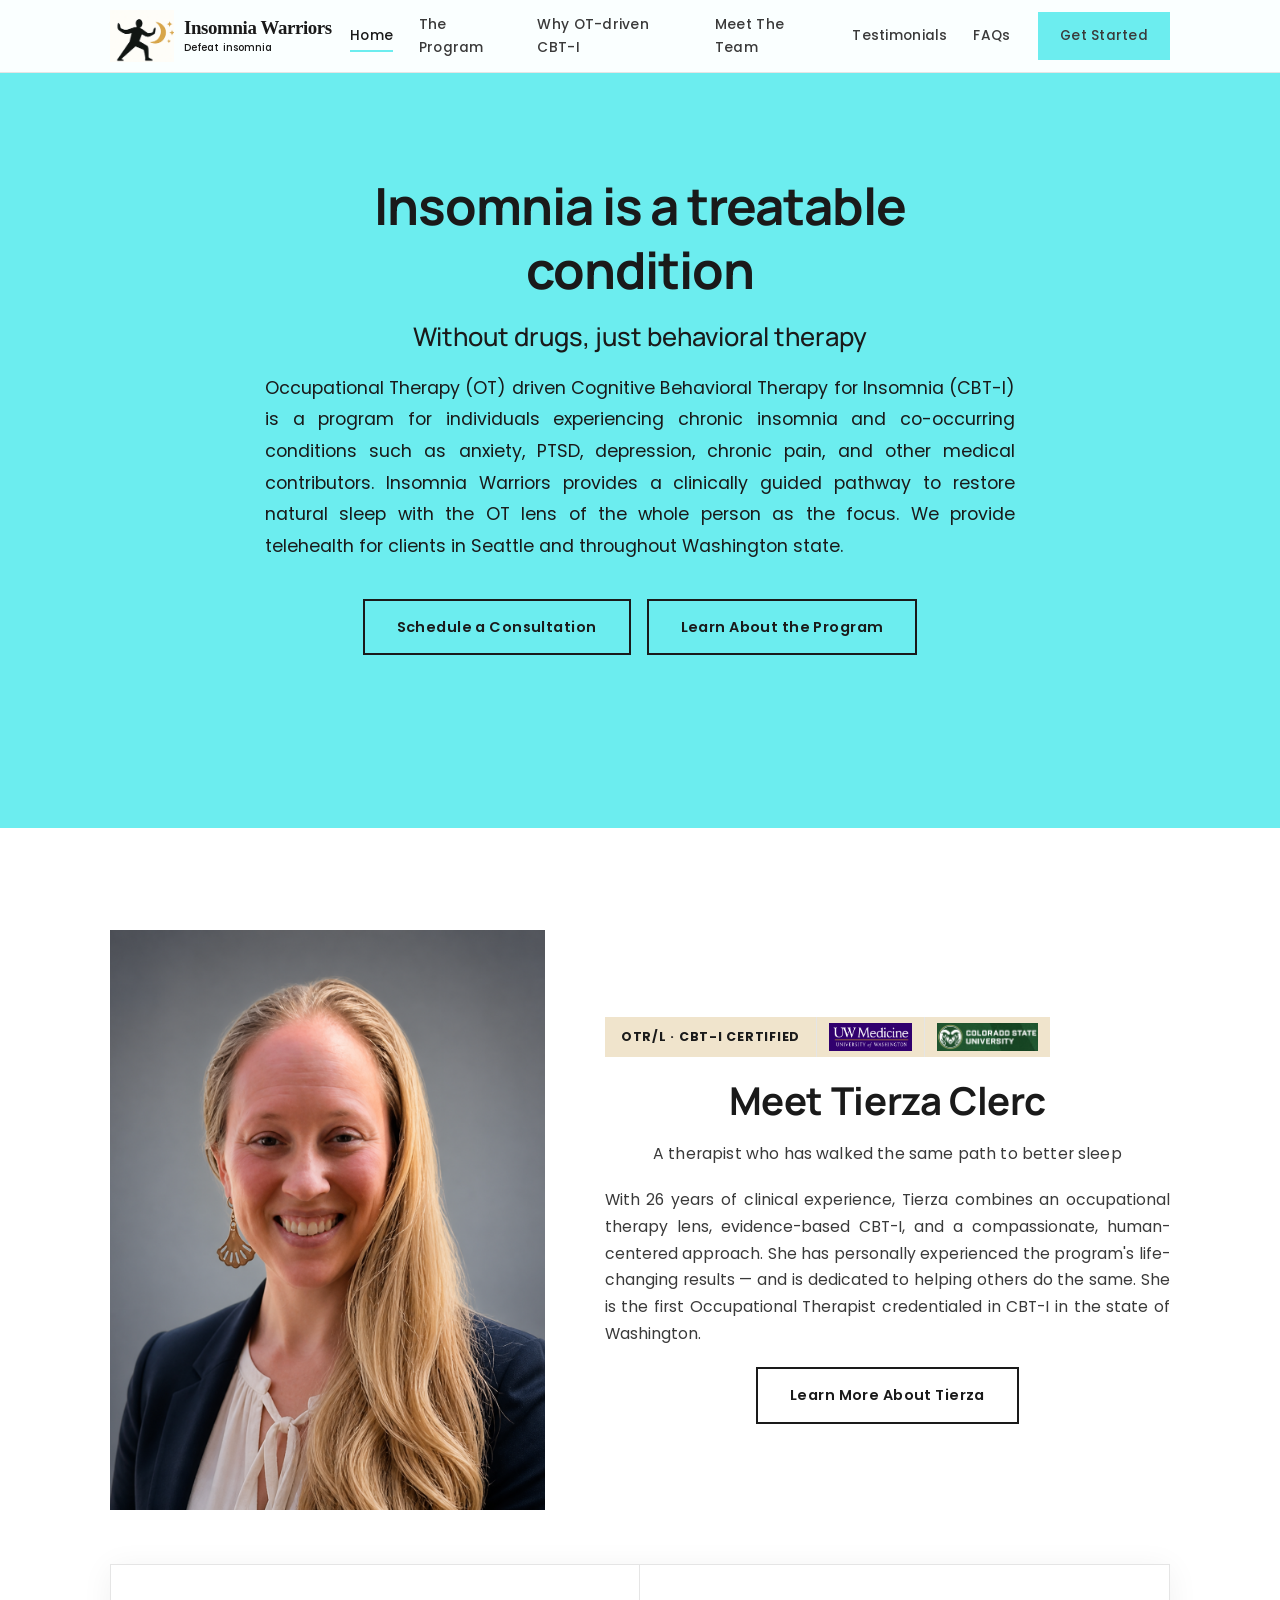
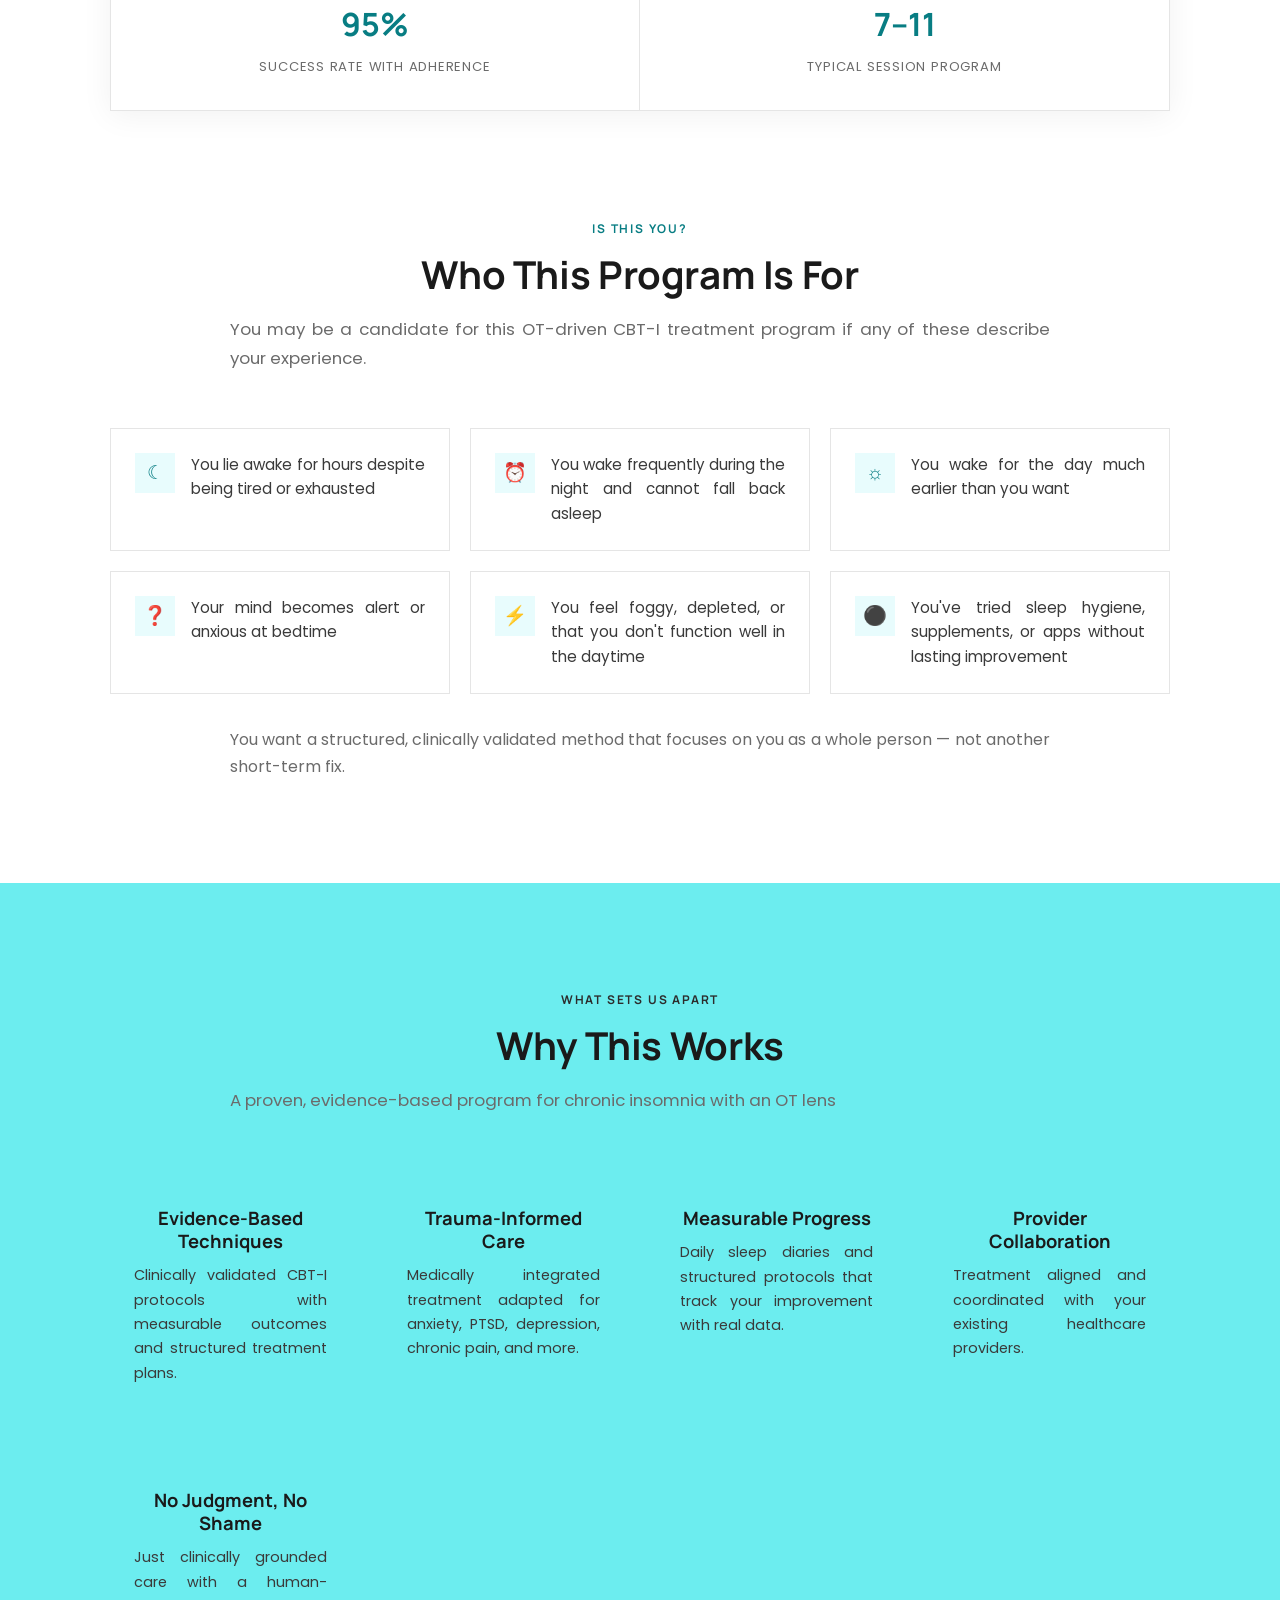
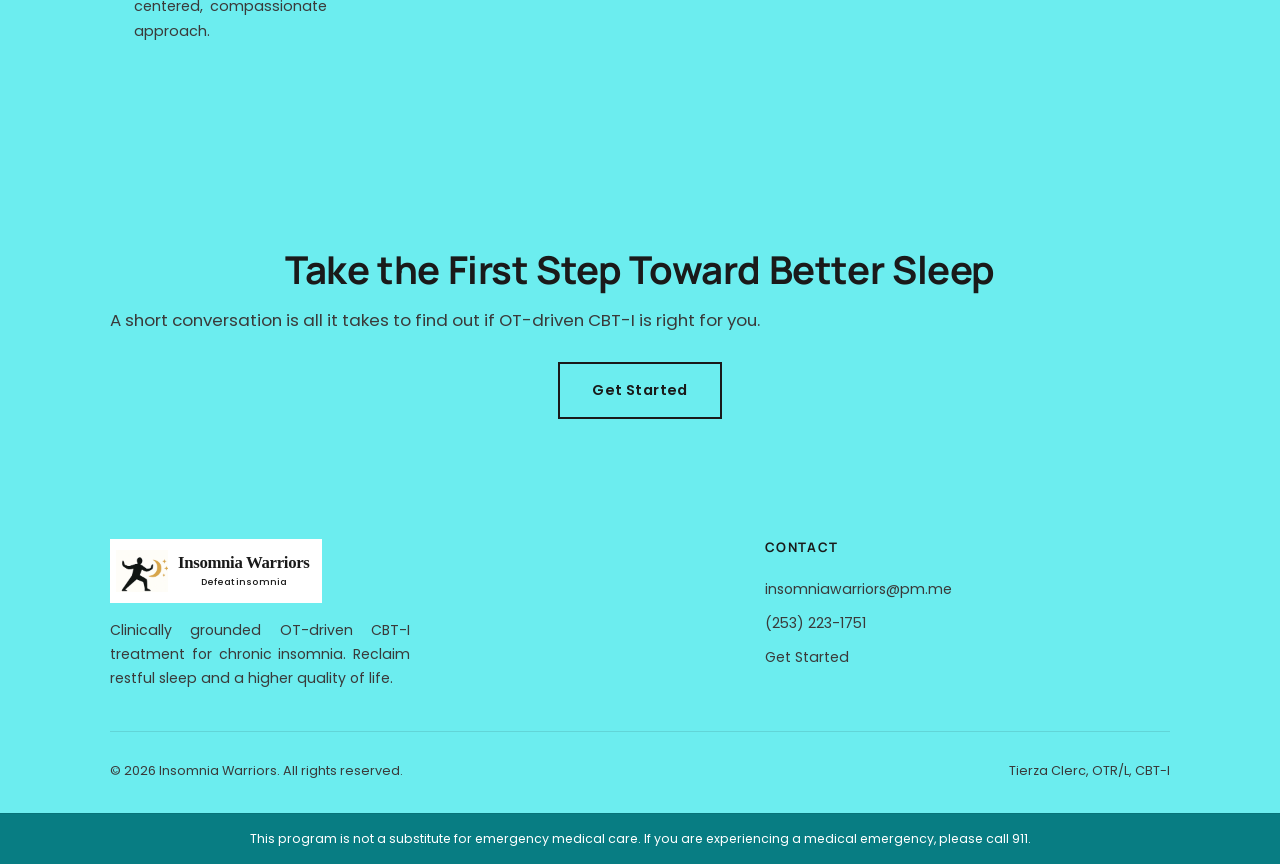
==== commit 1f096ea5: "seo in contents.md" ====
--- a/index.html
+++ b/index.html
@@ -77,7 +77,7 @@
             {
                 "@type": "MedicalTherapy",
                 "name": "Cognitive Behavioral Therapy for Insomnia (CBT-I)",
-                "description": "A 7-11 session evidence-based treatment program for chronic insomnia, addressing co-occurring conditions such as anxiety, PTSD, depression, and chronic pain.",
+                "description": "A clinically grounded, multi-component CBT-I treatment program for chronic insomnia. Includes clinical assessment, sleep diaries, personalized treatment plans, weekly sessions, and co-occurring condition integration.",
                 "relevantSpecialty": "Occupational Therapy"
             }
         ]
@@ -121,7 +121,7 @@
       <div class="hero-content">
         <h1>Insomnia is a treatable condition</h1>
         <h3 class="hero-subtitle">Without drugs, just behavioral therapy</h3>
-        <p class="hero-copy">Occupational Therapy (OT) driven Cognitive Behavioral Therapy for Insomnia (CBT-I) is a program for individuals experiencing chronic insomnia and co-occurring conditions such as anxiety, PTSD, depression, chronic pain, and other medical contributors. This program provides a clinically guided pathway to restore natural sleep with the OT lens of the whole person as the focus.</p>
+        <p class="hero-copy">Occupational Therapy (OT) driven Cognitive Behavioral Therapy for Insomnia (CBT-I) is a program for individuals experiencing chronic insomnia and co-occurring conditions such as anxiety, PTSD, depression, chronic pain, and other medical contributors. Insomnia Warriors provides a clinically guided pathway to restore natural sleep with the OT lens of the whole person as the focus. We provide telehealth for clients in Seattle and throughout Washington state.</p>
         <div class="hero-actions">
           <a href="contact.html" class="btn btn-outline">Schedule a Consultation</a>
           <a href="program.html" class="btn btn-outline">Learn About the Program</a>
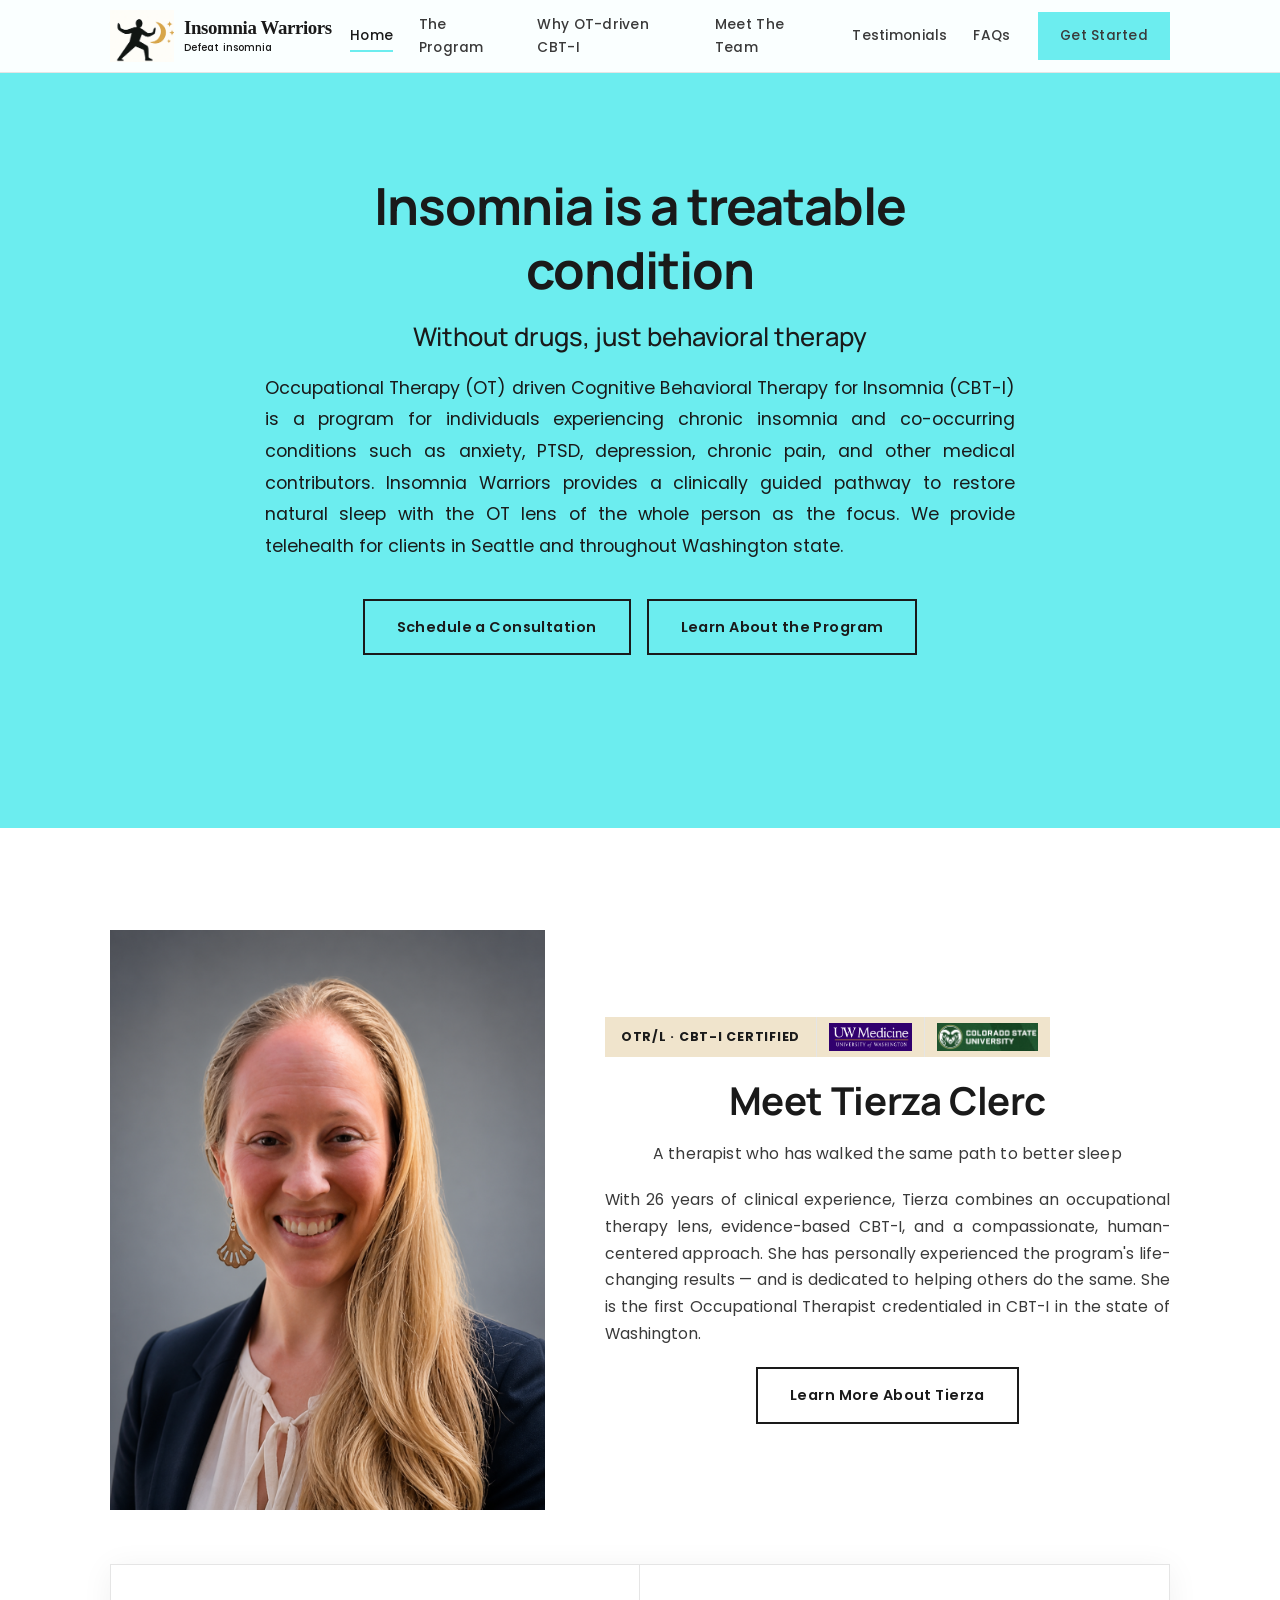
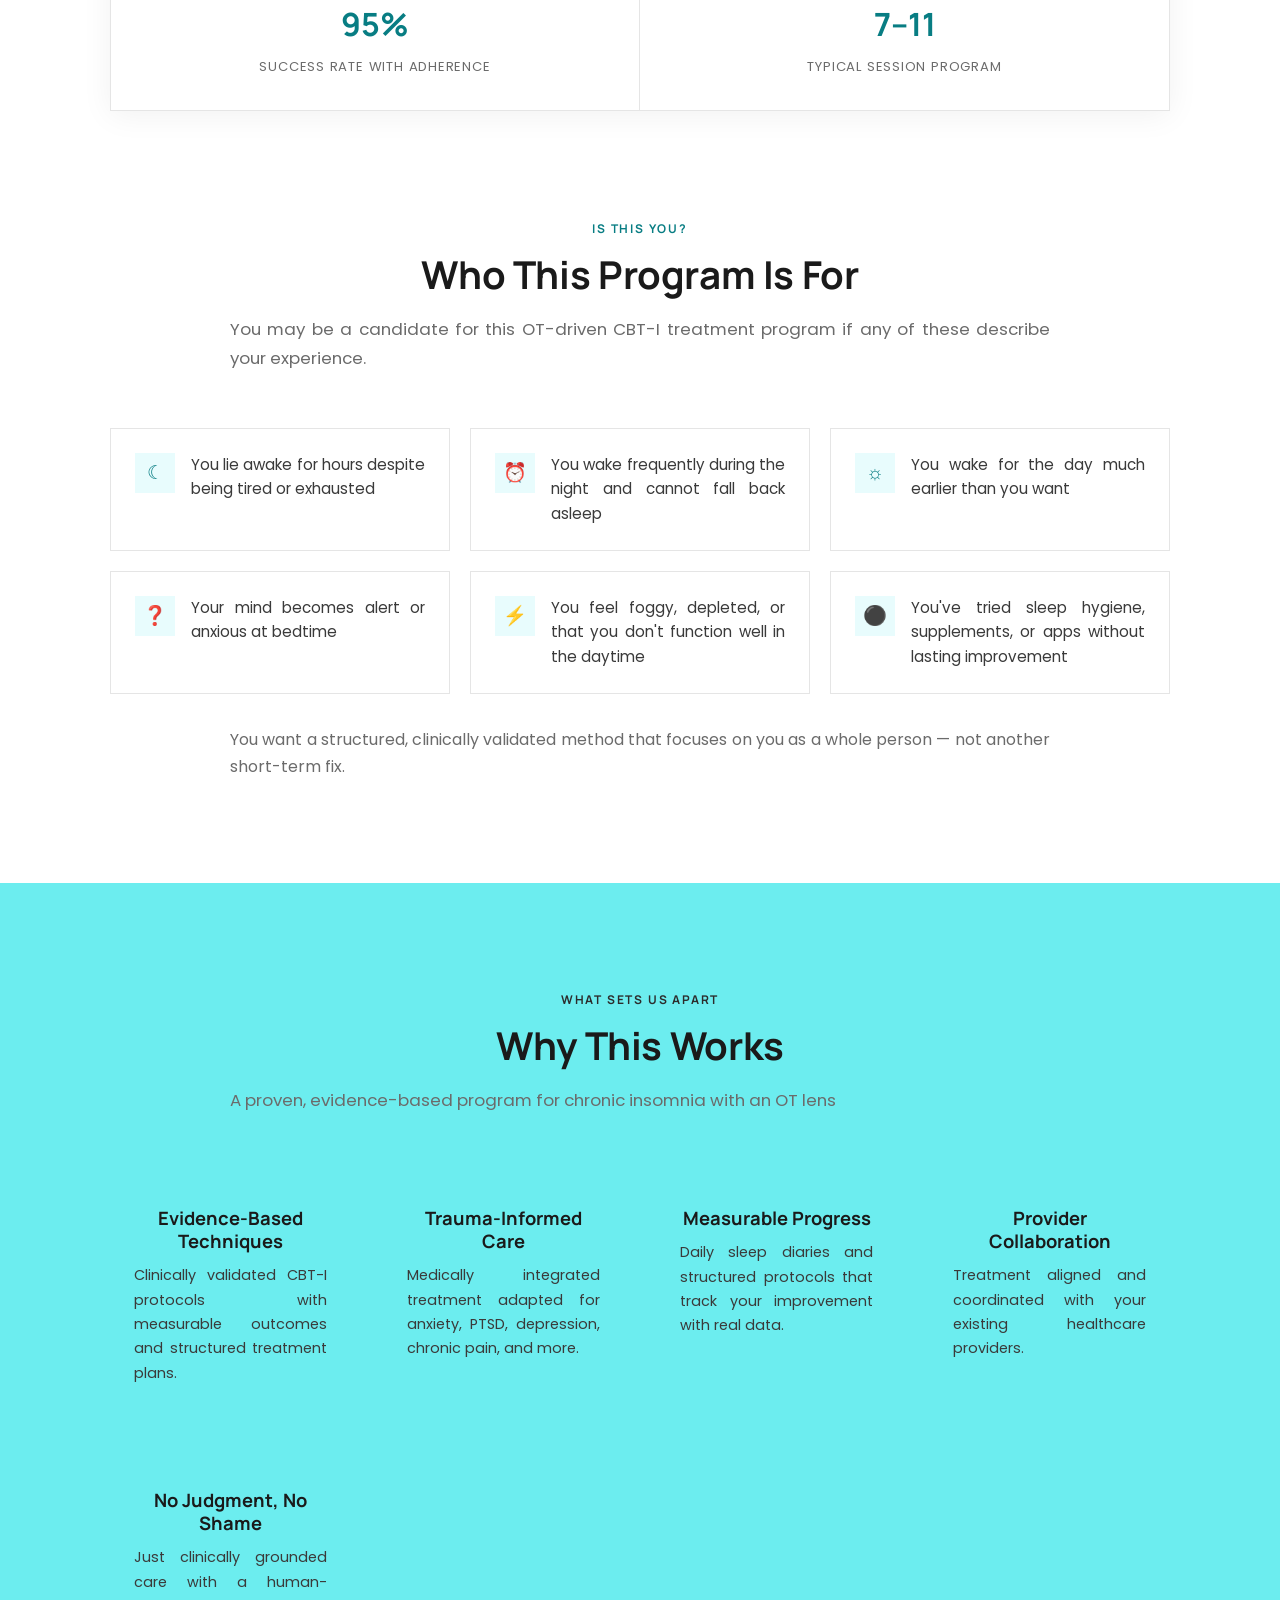
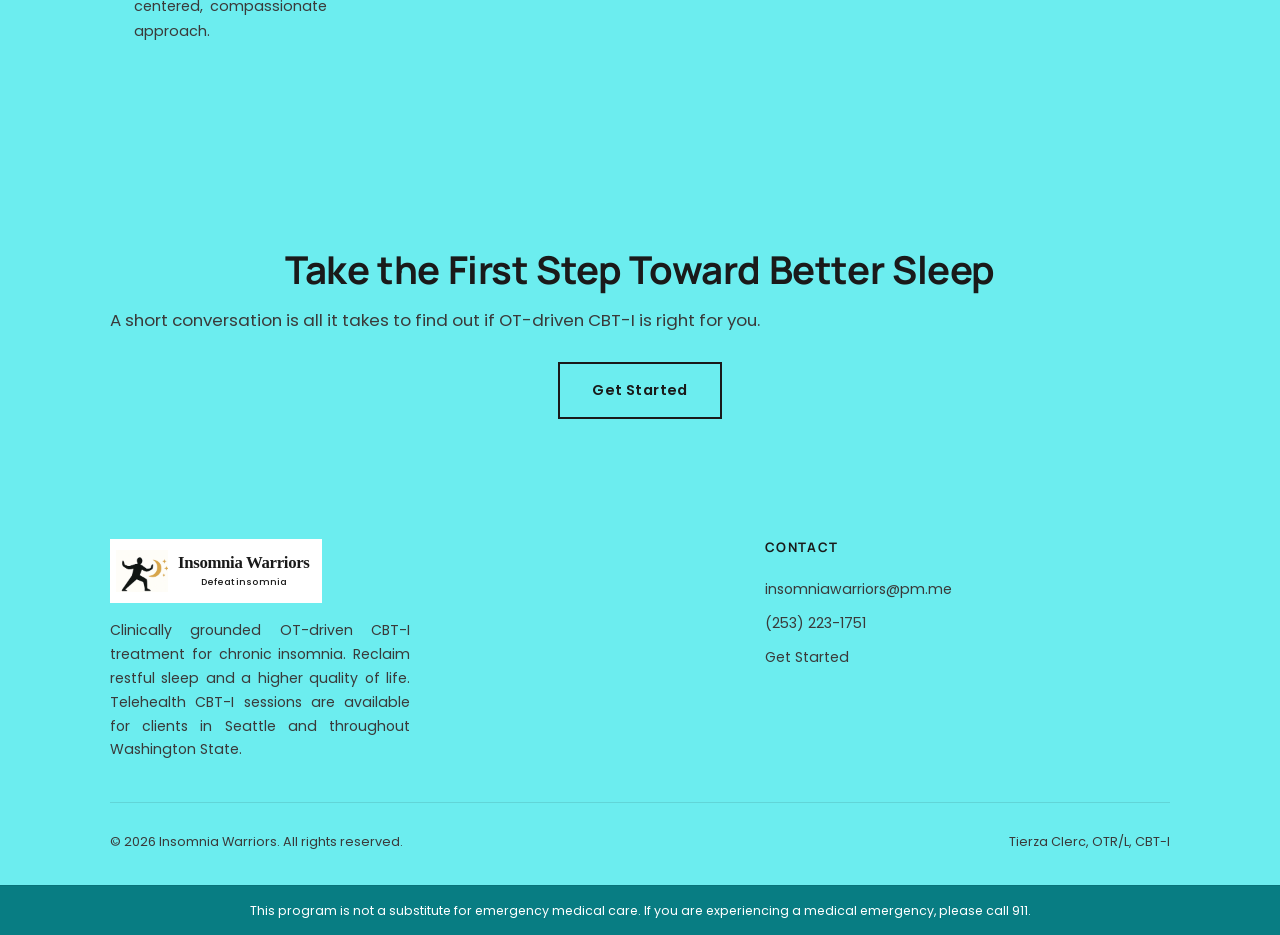
==== commit 3de9054e: "added footer" ====
--- a/index.html
+++ b/index.html
@@ -265,7 +265,7 @@
               <span class="logo-tagline">Defeat insomnia</span>
             </span>
           </a>
-          <p>Clinically grounded OT-driven CBT-I treatment for chronic insomnia. Reclaim restful sleep and a higher quality of life.</p>
+          <p>Clinically grounded OT-driven CBT-I treatment for chronic insomnia. Reclaim restful sleep and a higher quality of life. Telehealth CBT-I sessions are available for clients in Seattle and throughout Washington State.</p>
         </div>
         <div class="footer-links">
           <h4>Contact</h4>
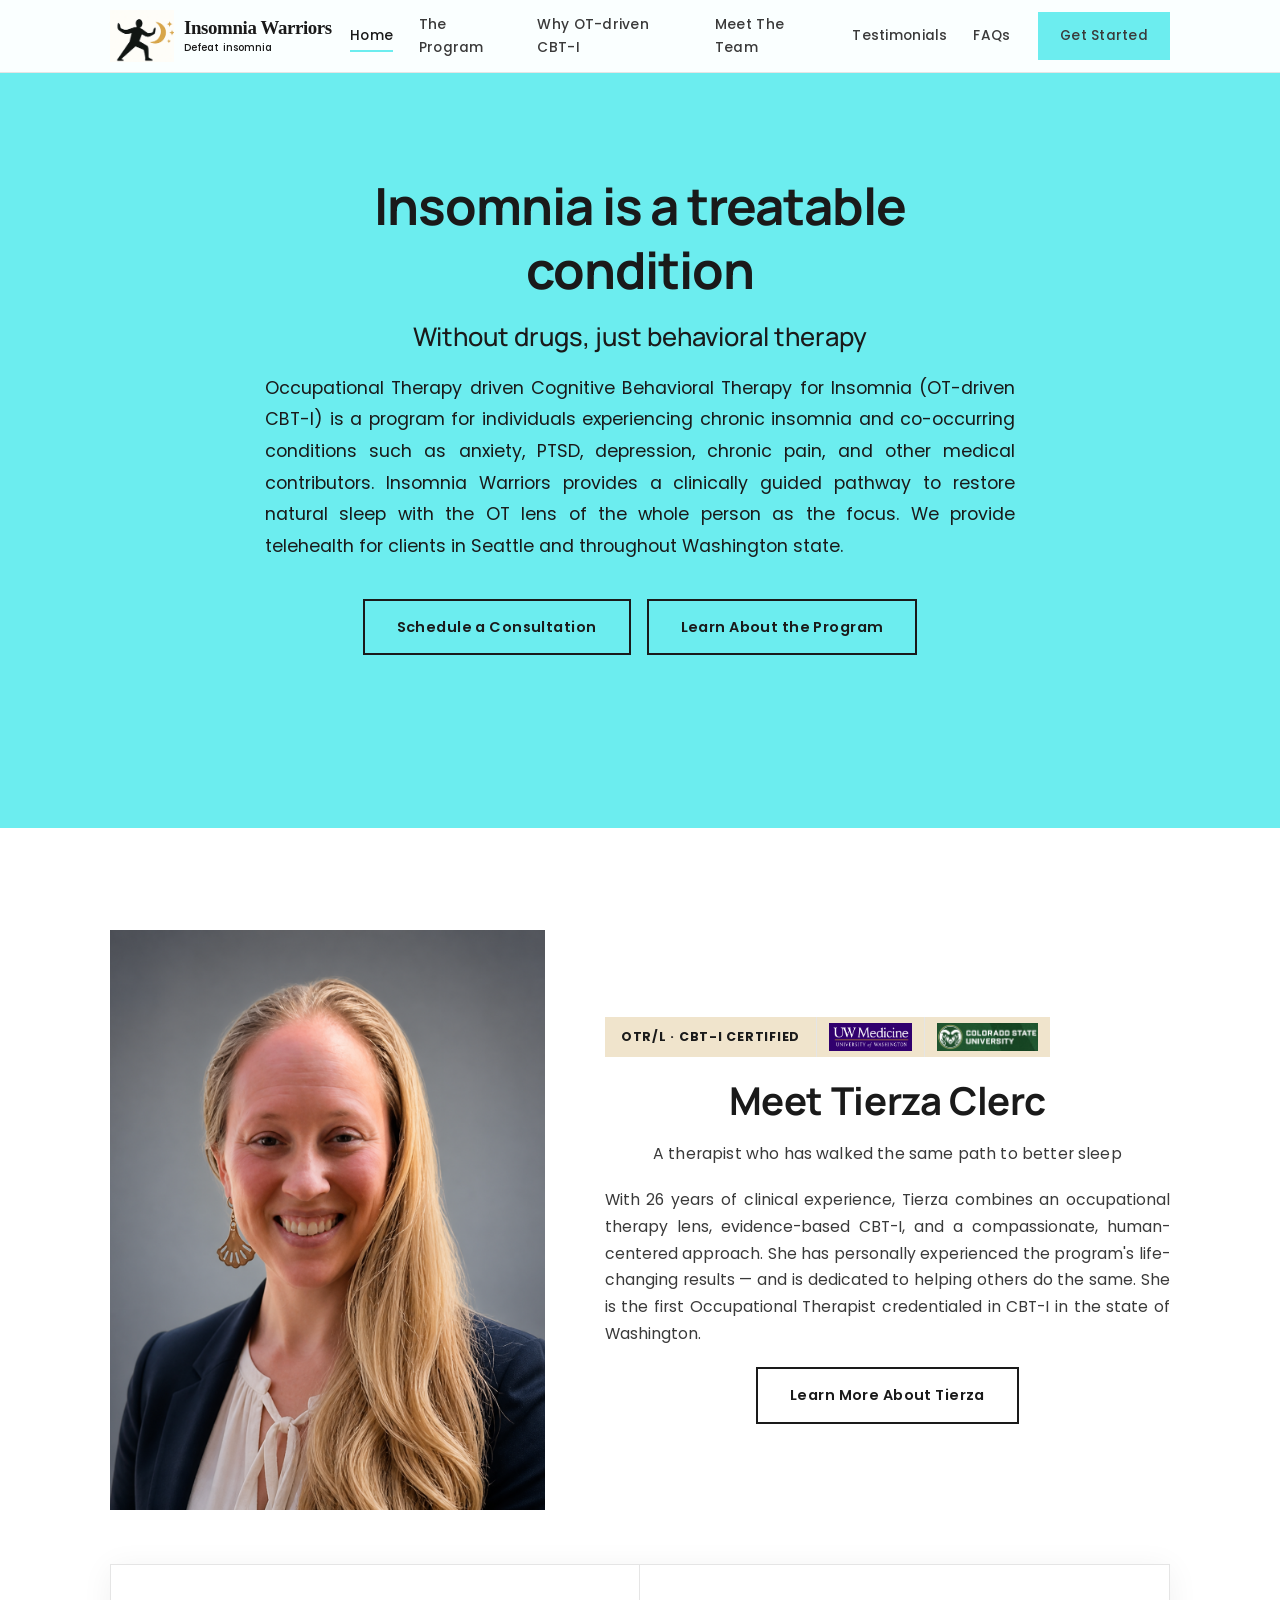
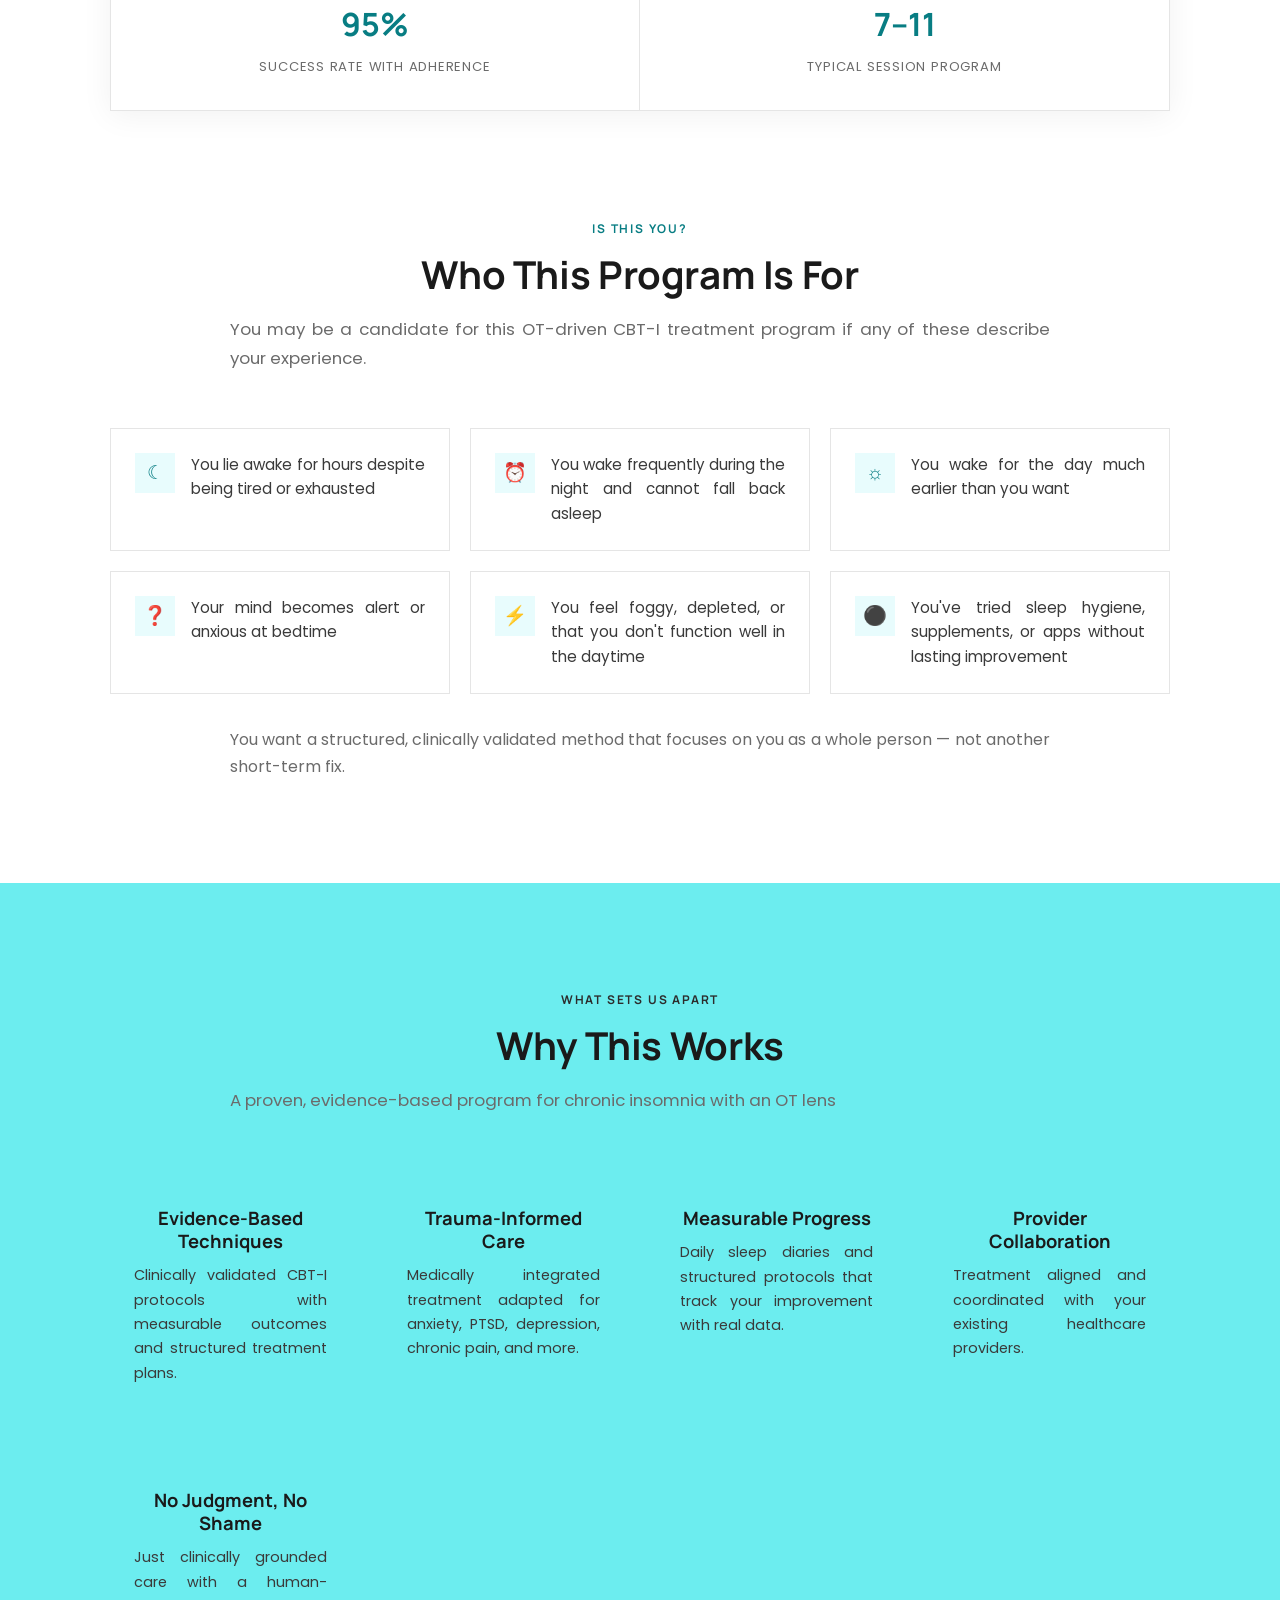
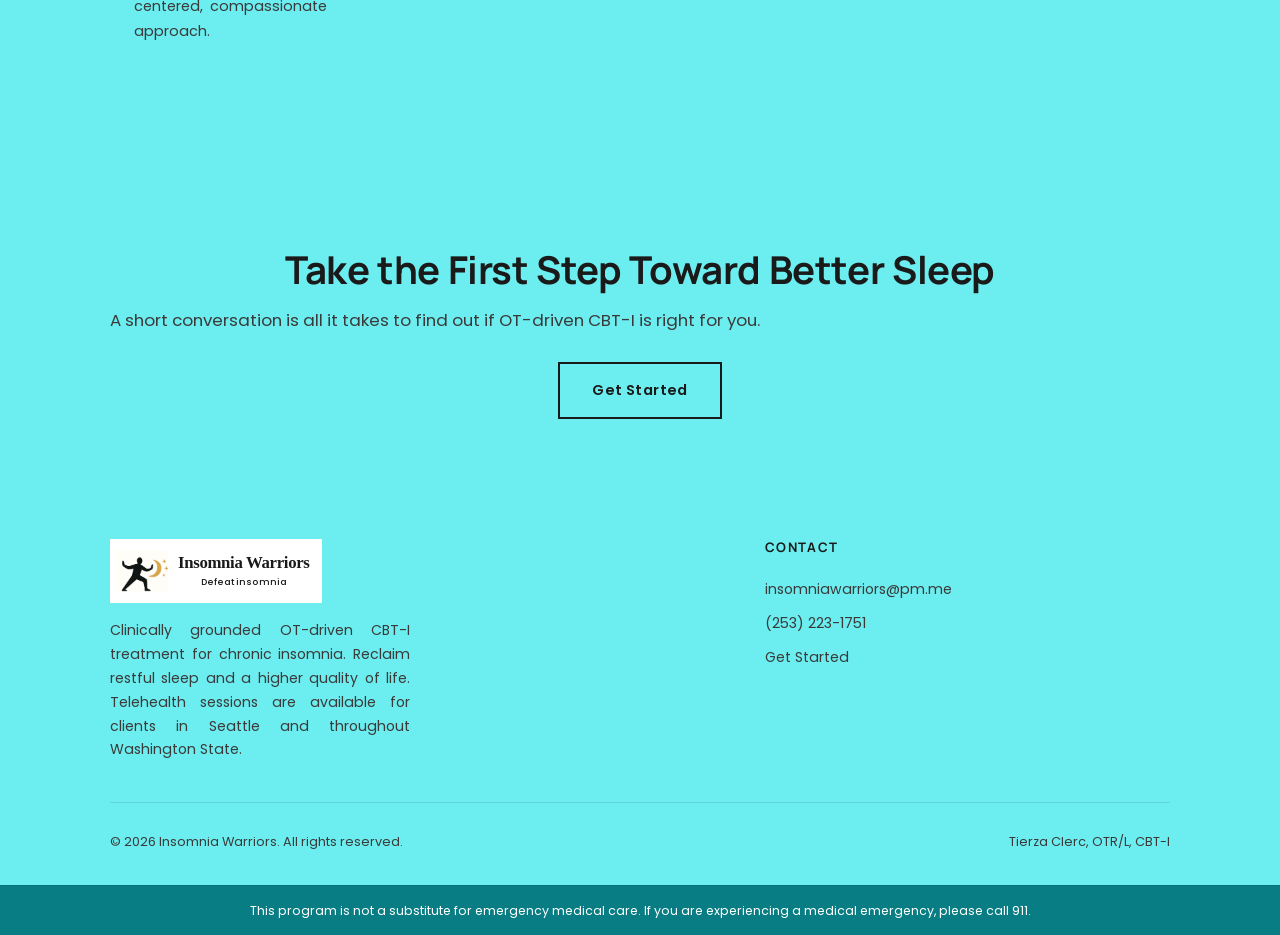
==== commit d4038311: "cleanup SEO" ====
--- a/index.html
+++ b/index.html
@@ -3,11 +3,11 @@
 <head>
   <meta charset="UTF-8">
   <meta name="viewport" content="width=device-width, initial-scale=1.0">
-  <title>Insomnia Warriors — Clinical CBT-I Program for Chronic Insomnia</title>
-  <meta name="description" content="Insomnia Warriors delivers a clinically grounded CBT-I program to help you reclaim restful sleep. Led by Tierza Clerc, OTR/L, CBT-I — 26 years of clinical experience.">
+  <title>Insomnia Warriors — Clinical OT-driven CBT-I Program for Chronic Insomnia</title>
+  <meta name="description" content="Insomnia Warriors delivers a clinically grounded OT-driven CBT-I program to help you reclaim restful sleep. Led by Tierza Clerc, OTR/L, CBT-I — 26 years of clinical experience.">
   <link rel="canonical" href="https://www.insomniawarriors.com/">
-  <meta property="og:title" content="Insomnia Warriors — Clinical CBT-I Program for Chronic Insomnia">
-  <meta property="og:description" content="Clinically grounded CBT-I treatment for chronic insomnia. Led by Tierza Clerc, OTR/L — 26 years of clinical experience.">
+  <meta property="og:title" content="Insomnia Warriors — Clinical OT-driven CBT-I Program for Chronic Insomnia">
+  <meta property="og:description" content="Insomnia Warriors delivers a clinically grounded OT-driven CBT-I program to help you reclaim restful sleep. Led by Tierza Clerc, OTR/L, CBT-I — 26 years of clinical experience.">
   <meta property="og:image" content="https://www.insomniawarriors.com/images/social-preview.png">
   <meta property="og:image:width" content="1200">
   <meta property="og:image:height" content="630">
@@ -16,8 +16,8 @@
   <meta property="og:type" content="website">
   <meta property="og:site_name" content="Insomnia Warriors">
   <meta name="twitter:card" content="summary_large_image">
-  <meta name="twitter:title" content="Insomnia Warriors — Clinical CBT-I Program for Chronic Insomnia">
-  <meta name="twitter:description" content="Clinically grounded CBT-I treatment for chronic insomnia. Led by Tierza Clerc, OTR/L — 26 years of clinical experience.">
+  <meta name="twitter:title" content="Insomnia Warriors — Clinical OT-driven CBT-I Program for Chronic Insomnia">
+  <meta name="twitter:description" content="Insomnia Warriors delivers a clinically grounded OT-driven CBT-I program to help you reclaim restful sleep. Led by Tierza Clerc, OTR/L, CBT-I — 26 years of clinical experience.">
   <meta name="twitter:image" content="https://www.insomniawarriors.com/images/social-preview.png">
   <meta name="twitter:image:alt" content="Insomnia Warriors logo with the tagline Defeat insomnia">
   <link rel="icon" type="image/png" sizes="32x32" href="images/favicons/favicon-32x32.png">
@@ -35,7 +35,7 @@
     "@context": "https://schema.org",
     "@type": "MedicalBusiness",
     "name": "Insomnia Warriors",
-    "description": "Clinically grounded CBT-I (Cognitive Behavioral Therapy for Insomnia) treatment program for chronic insomnia. Led by Tierza Clerc, OTR/L, CBT-I — 26 years of clinical experience.",
+    "description": "OT-driven CBT-I (Occupational Therapy driven Cognitive Behavioral Therapy for Insomnia) treatment program for chronic insomnia. Led by Tierza Clerc, OTR/L, CBT-I, the first OT credentialed in CBT-I in Washington State with 26 years of clinical experience.",
     "url": "https://www.insomniawarriors.com/",
     "logo": "https://www.insomniawarriors.com/images/logo-wide.png",
     "image": "https://www.insomniawarriors.com/images/tierza-clerc.png",
@@ -45,7 +45,7 @@
         "@type": "Person",
         "name": "Tierza Clerc",
         "jobTitle": "Occupational Therapist & CBT-I Provider",
-        "description": "26 years of clinical experience in medical massage and occupational therapy. CBT-I certified.",
+        "description": "26 years of clinical experience in occupational therapy and medical massage. CBT-I certified.",
         "credential": [
             {
                 "@type": "EducationalOccupationalCredential",
@@ -77,7 +77,7 @@
             {
                 "@type": "MedicalTherapy",
                 "name": "Cognitive Behavioral Therapy for Insomnia (CBT-I)",
-                "description": "A clinically grounded, multi-component CBT-I treatment program for chronic insomnia. Includes clinical assessment, sleep diaries, personalized treatment plans, weekly sessions, and co-occurring condition integration.",
+                "description": "A clinically grounded OT-driven CBT-I treatment program for chronic insomnia. Includes clinical assessment, sleep diaries, personalized treatment plans, weekly sessions, and co-occurring condition integration.",
                 "relevantSpecialty": "Occupational Therapy"
             }
         ]
@@ -121,7 +121,7 @@
       <div class="hero-content">
         <h1>Insomnia is a treatable condition</h1>
         <h3 class="hero-subtitle">Without drugs, just behavioral therapy</h3>
-        <p class="hero-copy">Occupational Therapy (OT) driven Cognitive Behavioral Therapy for Insomnia (CBT-I) is a program for individuals experiencing chronic insomnia and co-occurring conditions such as anxiety, PTSD, depression, chronic pain, and other medical contributors. Insomnia Warriors provides a clinically guided pathway to restore natural sleep with the OT lens of the whole person as the focus. We provide telehealth for clients in Seattle and throughout Washington state.</p>
+        <p class="hero-copy">Occupational Therapy driven Cognitive Behavioral Therapy for Insomnia (OT-driven CBT-I) is a program for individuals experiencing chronic insomnia and co-occurring conditions such as anxiety, PTSD, depression, chronic pain, and other medical contributors. Insomnia Warriors provides a clinically guided pathway to restore natural sleep with the OT lens of the whole person as the focus. We provide telehealth for clients in Seattle and throughout Washington state.</p>
         <div class="hero-actions">
           <a href="contact.html" class="btn btn-outline">Schedule a Consultation</a>
           <a href="program.html" class="btn btn-outline">Learn About the Program</a>
@@ -265,7 +265,7 @@
               <span class="logo-tagline">Defeat insomnia</span>
             </span>
           </a>
-          <p>Clinically grounded OT-driven CBT-I treatment for chronic insomnia. Reclaim restful sleep and a higher quality of life. Telehealth CBT-I sessions are available for clients in Seattle and throughout Washington State.</p>
+          <p>Clinically grounded OT-driven CBT-I treatment for chronic insomnia. Reclaim restful sleep and a higher quality of life. Telehealth sessions are available for clients in Seattle and throughout Washington State.</p>
         </div>
         <div class="footer-links">
           <h4>Contact</h4>
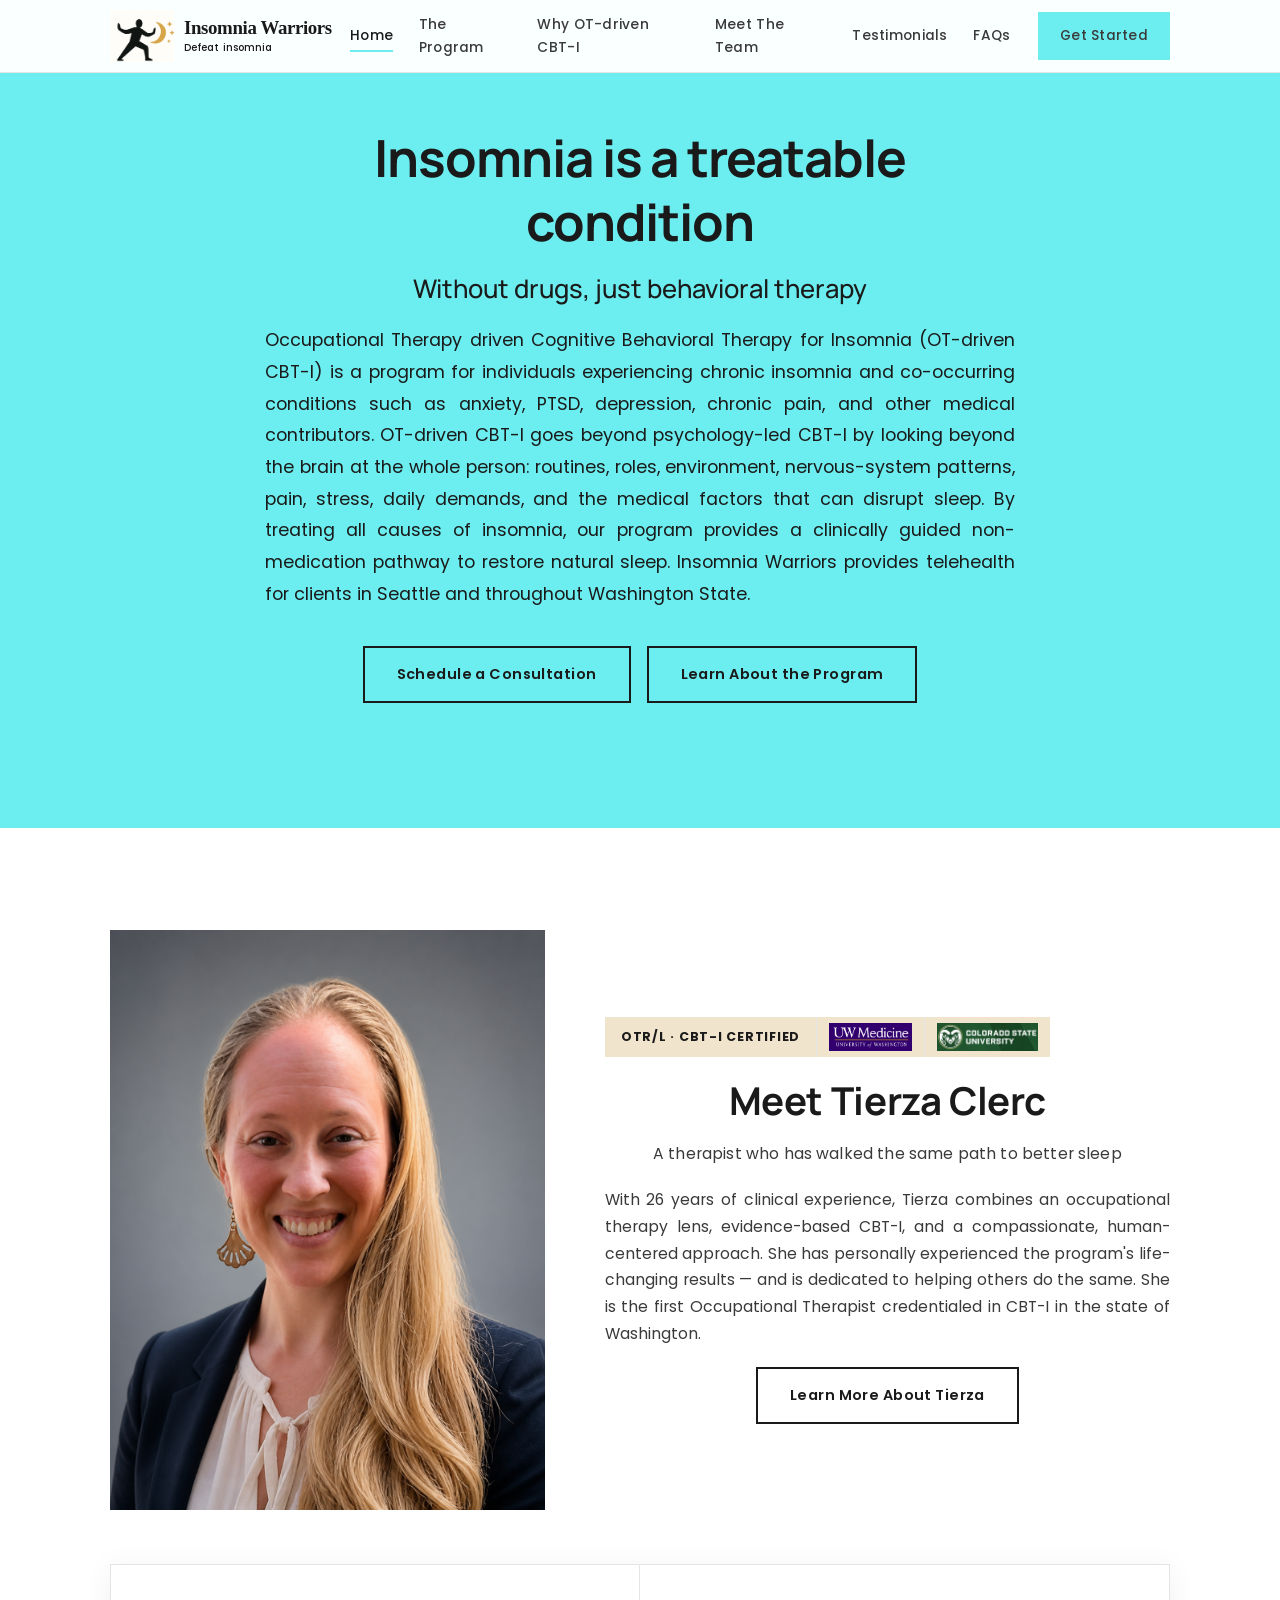
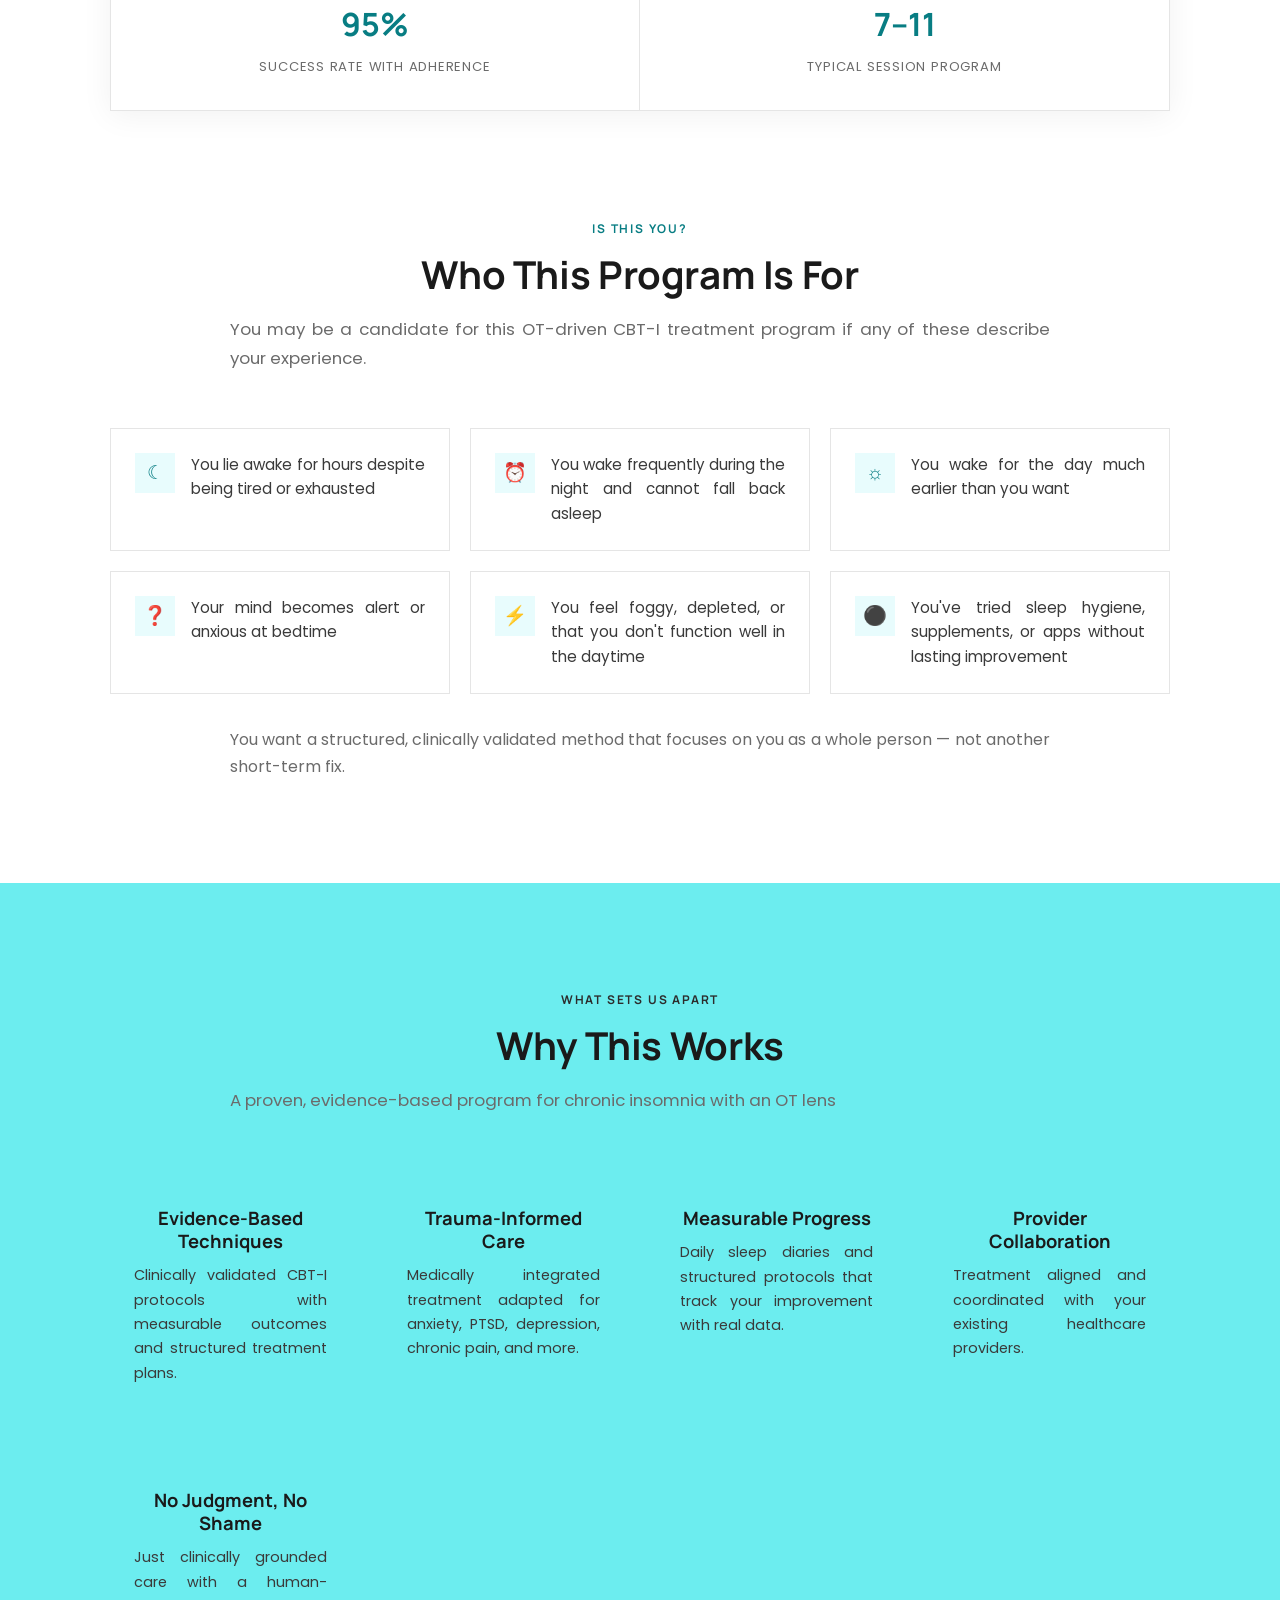
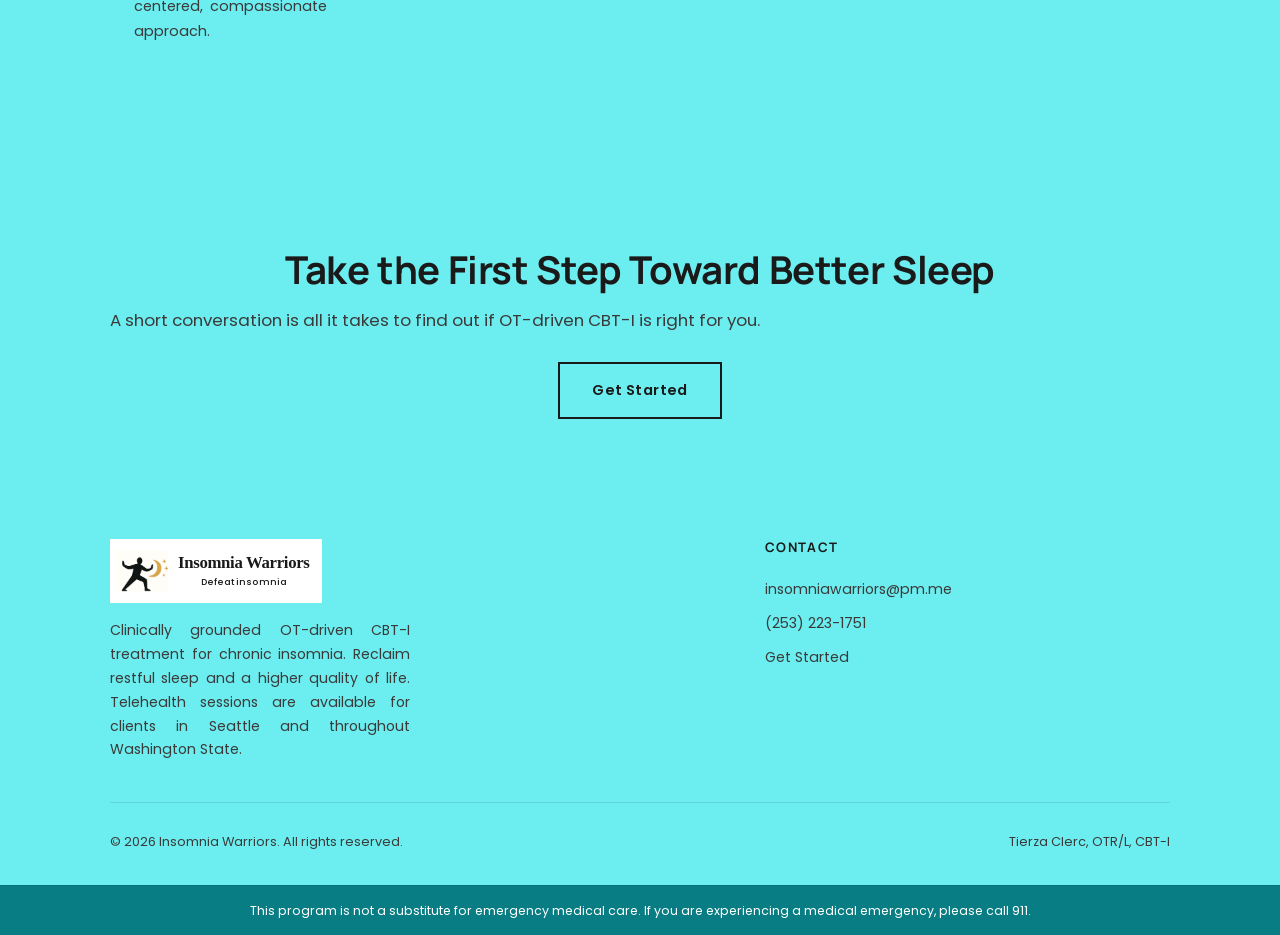
==== commit 02d04ae8: "changed why-cbti.html" ====
--- a/index.html
+++ b/index.html
@@ -5,6 +5,7 @@
   <meta name="viewport" content="width=device-width, initial-scale=1.0">
   <title>Insomnia Warriors — Clinical OT-driven CBT-I Program for Chronic Insomnia</title>
   <meta name="description" content="Insomnia Warriors delivers a clinically grounded OT-driven CBT-I program to help you reclaim restful sleep. Led by Tierza Clerc, OTR/L, CBT-I — 26 years of clinical experience.">
+  <meta name="robots" content="max-image-preview:large">
   <link rel="canonical" href="https://www.insomniawarriors.com/">
   <meta property="og:title" content="Insomnia Warriors — Clinical OT-driven CBT-I Program for Chronic Insomnia">
   <meta property="og:description" content="Insomnia Warriors delivers a clinically grounded OT-driven CBT-I program to help you reclaim restful sleep. Led by Tierza Clerc, OTR/L, CBT-I — 26 years of clinical experience.">
@@ -38,7 +39,7 @@
     "description": "OT-driven CBT-I (Occupational Therapy driven Cognitive Behavioral Therapy for Insomnia) treatment program for chronic insomnia. Led by Tierza Clerc, OTR/L, CBT-I, the first OT credentialed in CBT-I in Washington State with 26 years of clinical experience.",
     "url": "https://www.insomniawarriors.com/",
     "logo": "https://www.insomniawarriors.com/images/logo-wide.png",
-    "image": "https://www.insomniawarriors.com/images/tierza-clerc.png",
+    "image": "https://www.insomniawarriors.com/images/tierza-clerc-ot-driven-cbti-seattle.png",
     "email": "insomniawarriors@pm.me",
     "telephone": "+1-253-223-1751",
     "founder": {
@@ -121,7 +122,7 @@
       <div class="hero-content">
         <h1>Insomnia is a treatable condition</h1>
         <h3 class="hero-subtitle">Without drugs, just behavioral therapy</h3>
-        <p class="hero-copy">Occupational Therapy driven Cognitive Behavioral Therapy for Insomnia (OT-driven CBT-I) is a program for individuals experiencing chronic insomnia and co-occurring conditions such as anxiety, PTSD, depression, chronic pain, and other medical contributors. Insomnia Warriors provides a clinically guided pathway to restore natural sleep with the OT lens of the whole person as the focus. We provide telehealth for clients in Seattle and throughout Washington state.</p>
+        <p class="hero-copy">Occupational Therapy driven Cognitive Behavioral Therapy for Insomnia (OT-driven CBT-I) is a program for individuals experiencing chronic insomnia and co-occurring conditions such as anxiety, PTSD, depression, chronic pain, and other medical contributors. OT-driven CBT-I goes beyond psychology-led CBT-I by looking beyond the brain at the whole person: routines, roles, environment, nervous-system patterns, pain, stress, daily demands, and the medical factors that can disrupt sleep. By treating all causes of insomnia, our program provides a clinically guided non-medication pathway to restore natural sleep. Insomnia Warriors provides telehealth for clients in Seattle and throughout Washington State.</p>
         <div class="hero-actions">
           <a href="contact.html" class="btn btn-outline">Schedule a Consultation</a>
           <a href="program.html" class="btn btn-outline">Learn About the Program</a>
@@ -135,7 +136,7 @@
     <div class="container">
       <div class="about-grid">
         <div class="about-image">
-          <img src="images/tierza-clerc.png" alt="Tierza Clerc, OTR/L, CBT-I">
+          <img src="images/tierza-clerc-ot-driven-cbti-seattle.png" alt="Tierza Clerc, OTR/L, CBT-I, Occupational Therapist providing CBT-I telehealth in Washington State">
         </div>
         <div class="about-content">
           <div class="credential-block">
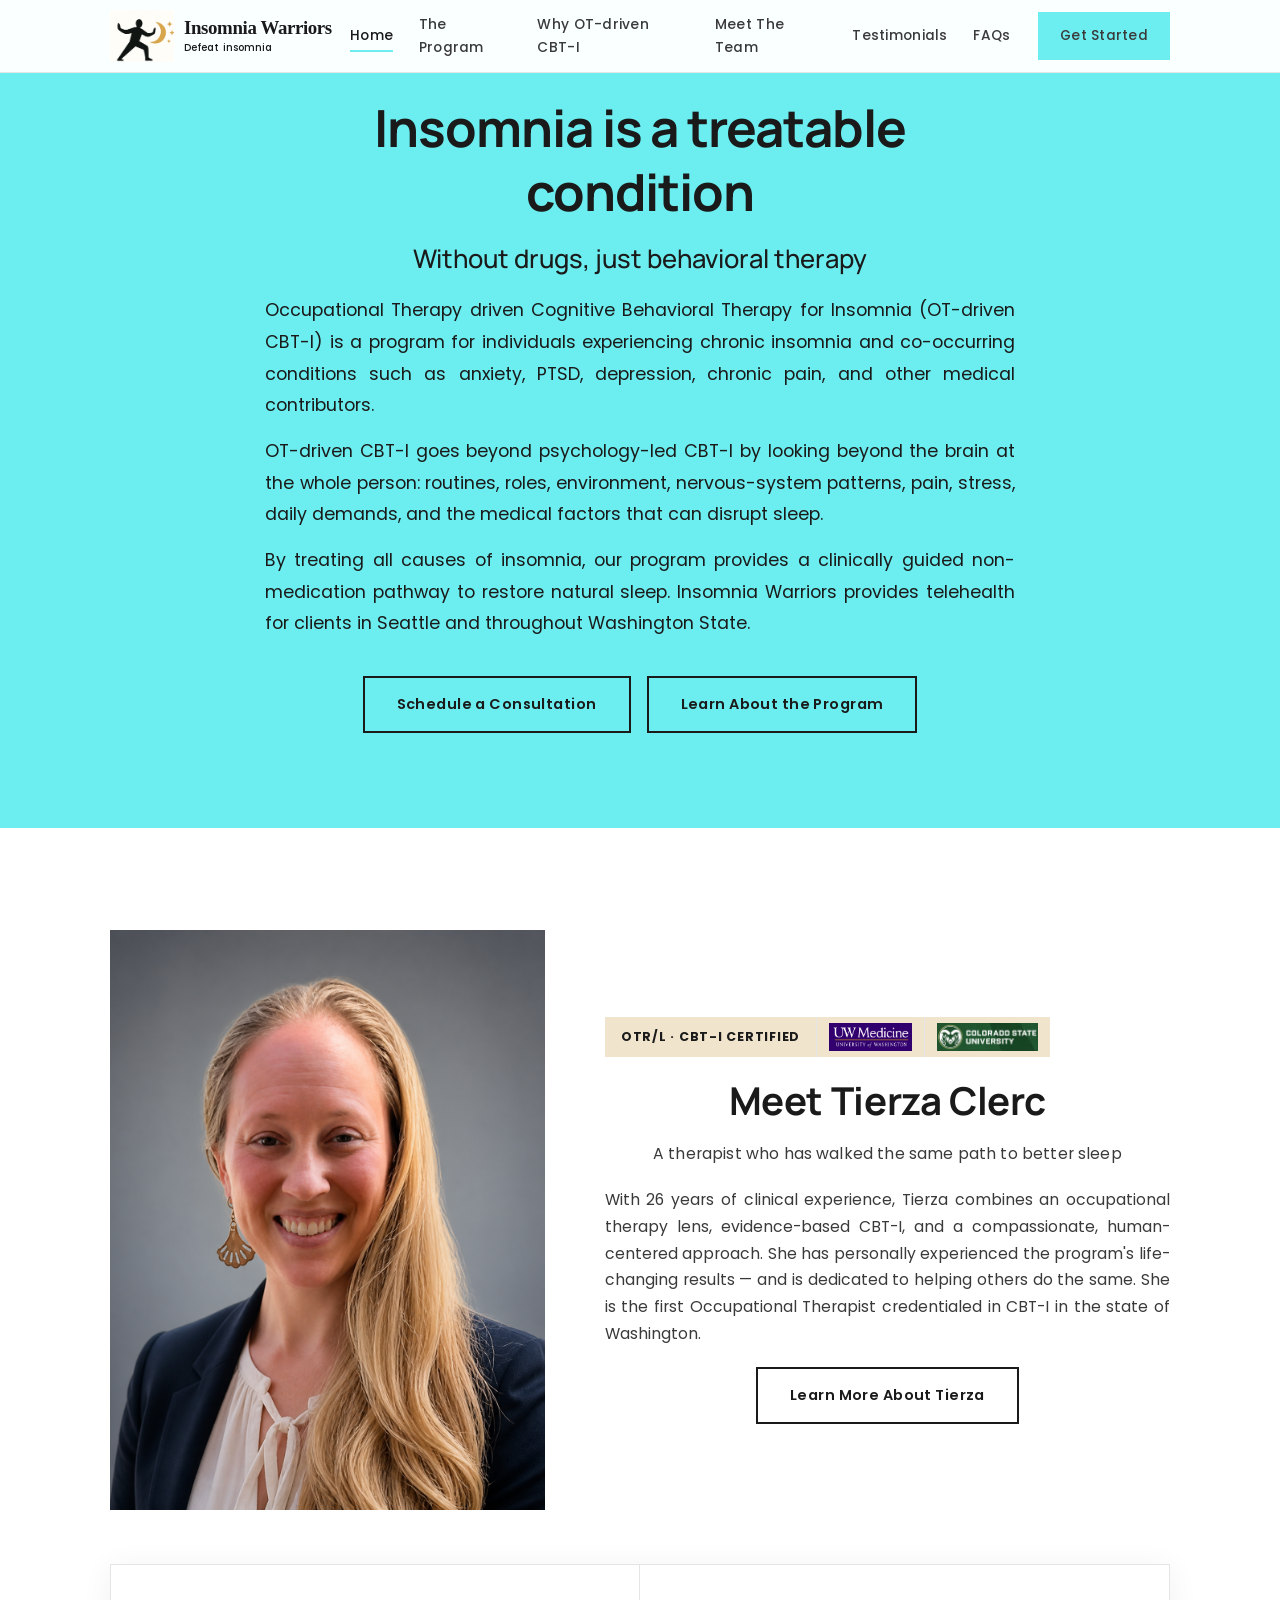
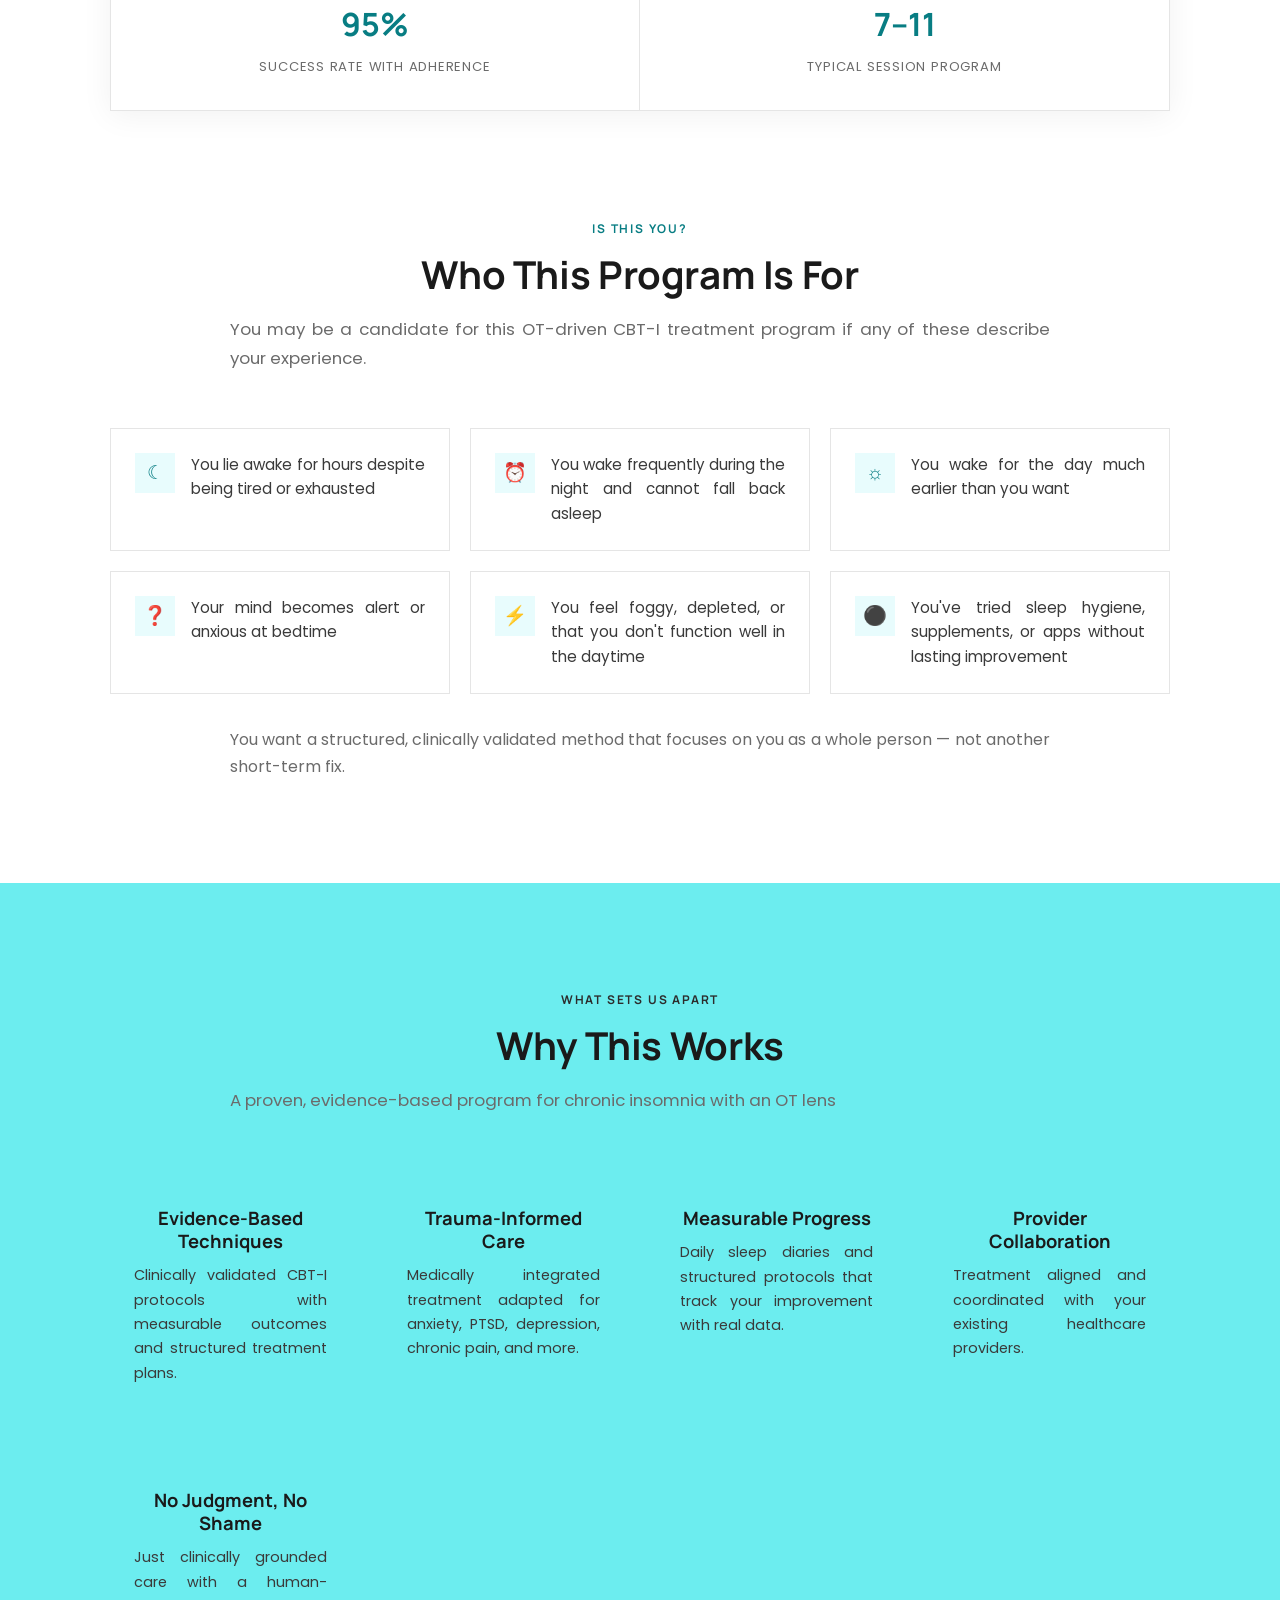
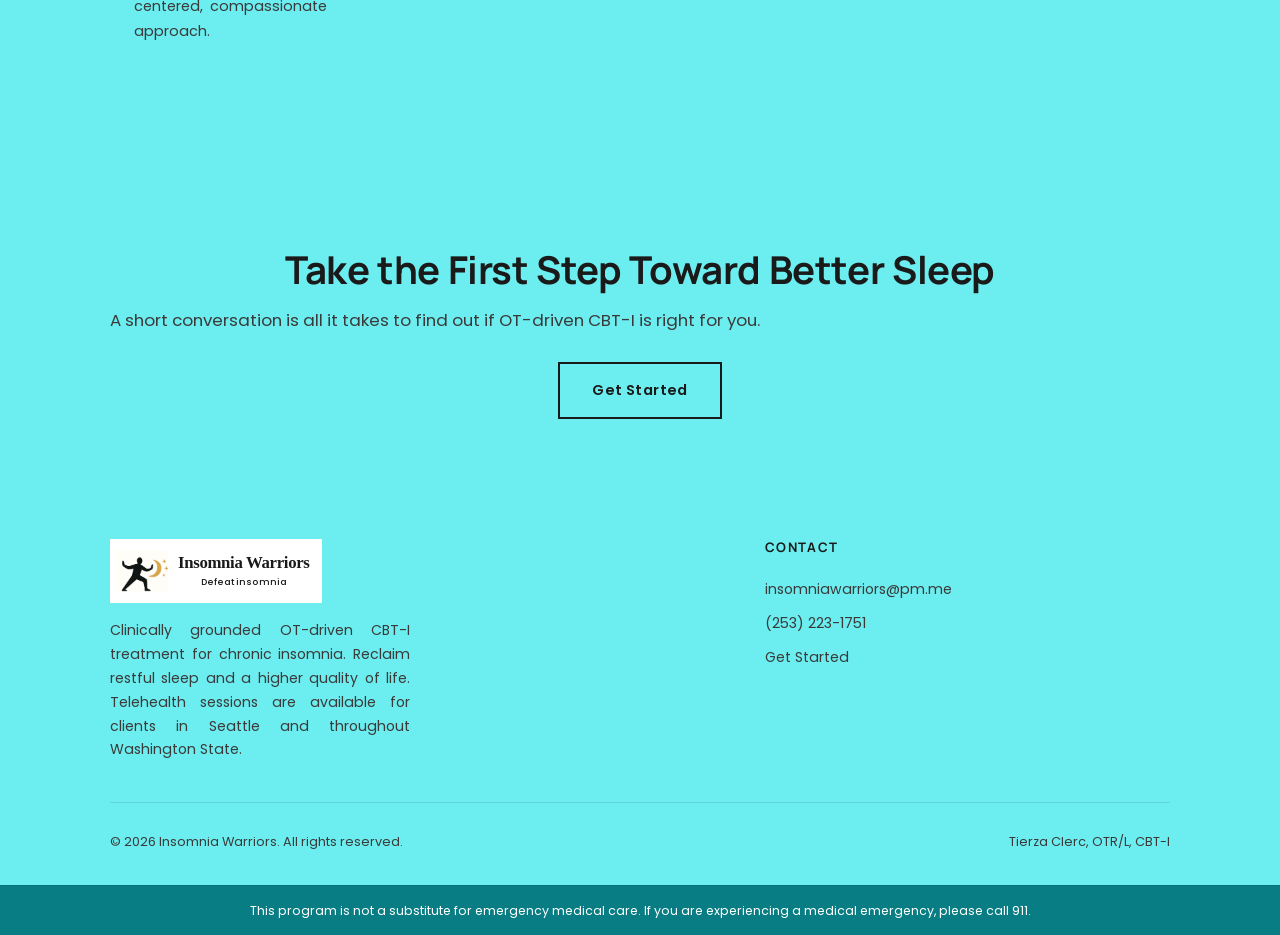
==== commit 871ef8c3: "adf" ====
--- a/index.html
+++ b/index.html
@@ -122,7 +122,9 @@
       <div class="hero-content">
         <h1>Insomnia is a treatable condition</h1>
         <h3 class="hero-subtitle">Without drugs, just behavioral therapy</h3>
-        <p class="hero-copy">Occupational Therapy driven Cognitive Behavioral Therapy for Insomnia (OT-driven CBT-I) is a program for individuals experiencing chronic insomnia and co-occurring conditions such as anxiety, PTSD, depression, chronic pain, and other medical contributors. OT-driven CBT-I goes beyond psychology-led CBT-I by looking beyond the brain at the whole person: routines, roles, environment, nervous-system patterns, pain, stress, daily demands, and the medical factors that can disrupt sleep. By treating all causes of insomnia, our program provides a clinically guided non-medication pathway to restore natural sleep. Insomnia Warriors provides telehealth for clients in Seattle and throughout Washington State.</p>
+        <p class="hero-copy">Occupational Therapy driven Cognitive Behavioral Therapy for Insomnia (OT-driven CBT-I) is a program for individuals experiencing chronic insomnia and co-occurring conditions such as anxiety, PTSD, depression, chronic pain, and other medical contributors.</p>
+        <p class="hero-copy">OT-driven CBT-I goes beyond psychology-led CBT-I by looking beyond the brain at the whole person: routines, roles, environment, nervous-system patterns, pain, stress, daily demands, and the medical factors that can disrupt sleep.</p>
+        <p class="hero-copy">By treating all causes of insomnia, our program provides a clinically guided non-medication pathway to restore natural sleep. Insomnia Warriors provides telehealth for clients in Seattle and throughout Washington State.</p>
         <div class="hero-actions">
           <a href="contact.html" class="btn btn-outline">Schedule a Consultation</a>
           <a href="program.html" class="btn btn-outline">Learn About the Program</a>
--- a/styles.css
+++ b/styles.css
@@ -375,12 +375,16 @@
 
 .hero-copy {
   color: var(--black);
-  margin-bottom: 28px;
+  margin-bottom: 14px;
   font-size: 1.1rem;
   font-weight: 400;
   line-height: 1.8;
   text-align: justify;
   text-align-last: left;
+}
+
+.hero-copy:last-of-type {
+  margin-bottom: 28px;
 }
 
 .hero-actions {
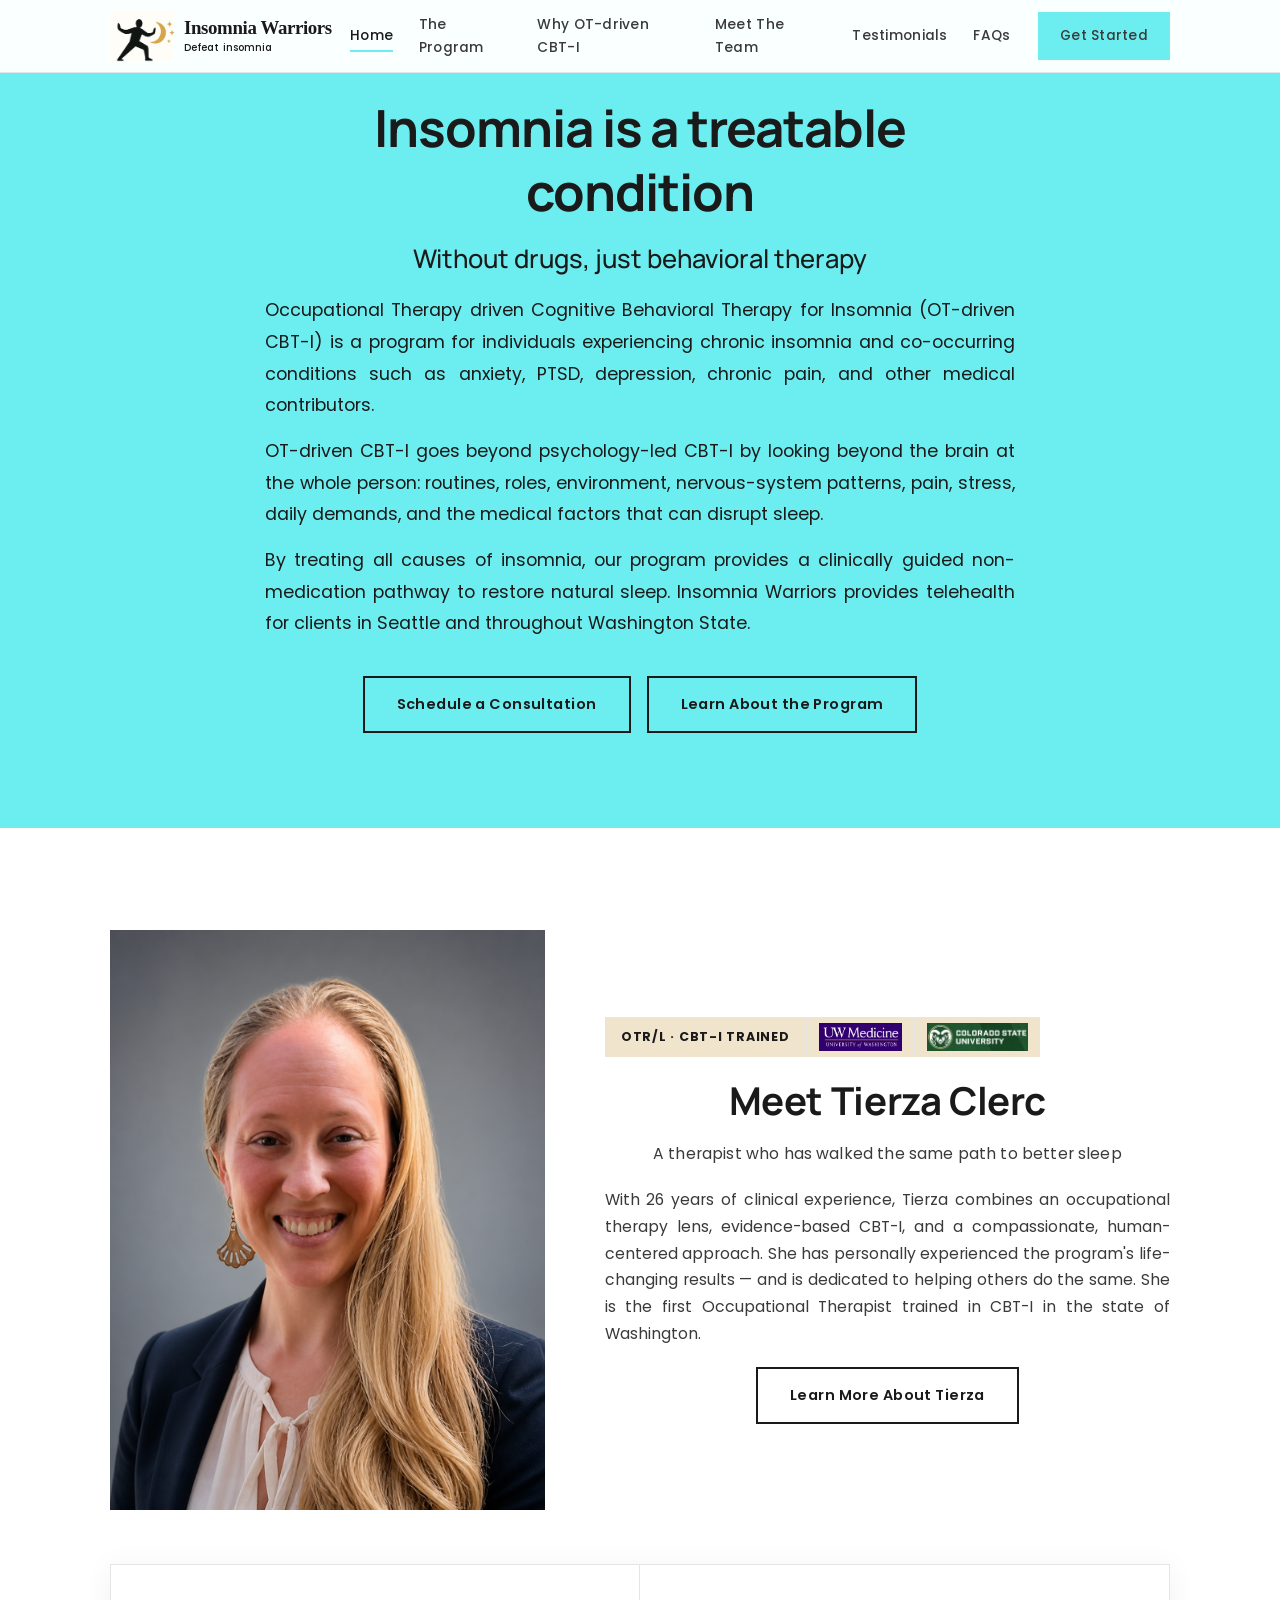
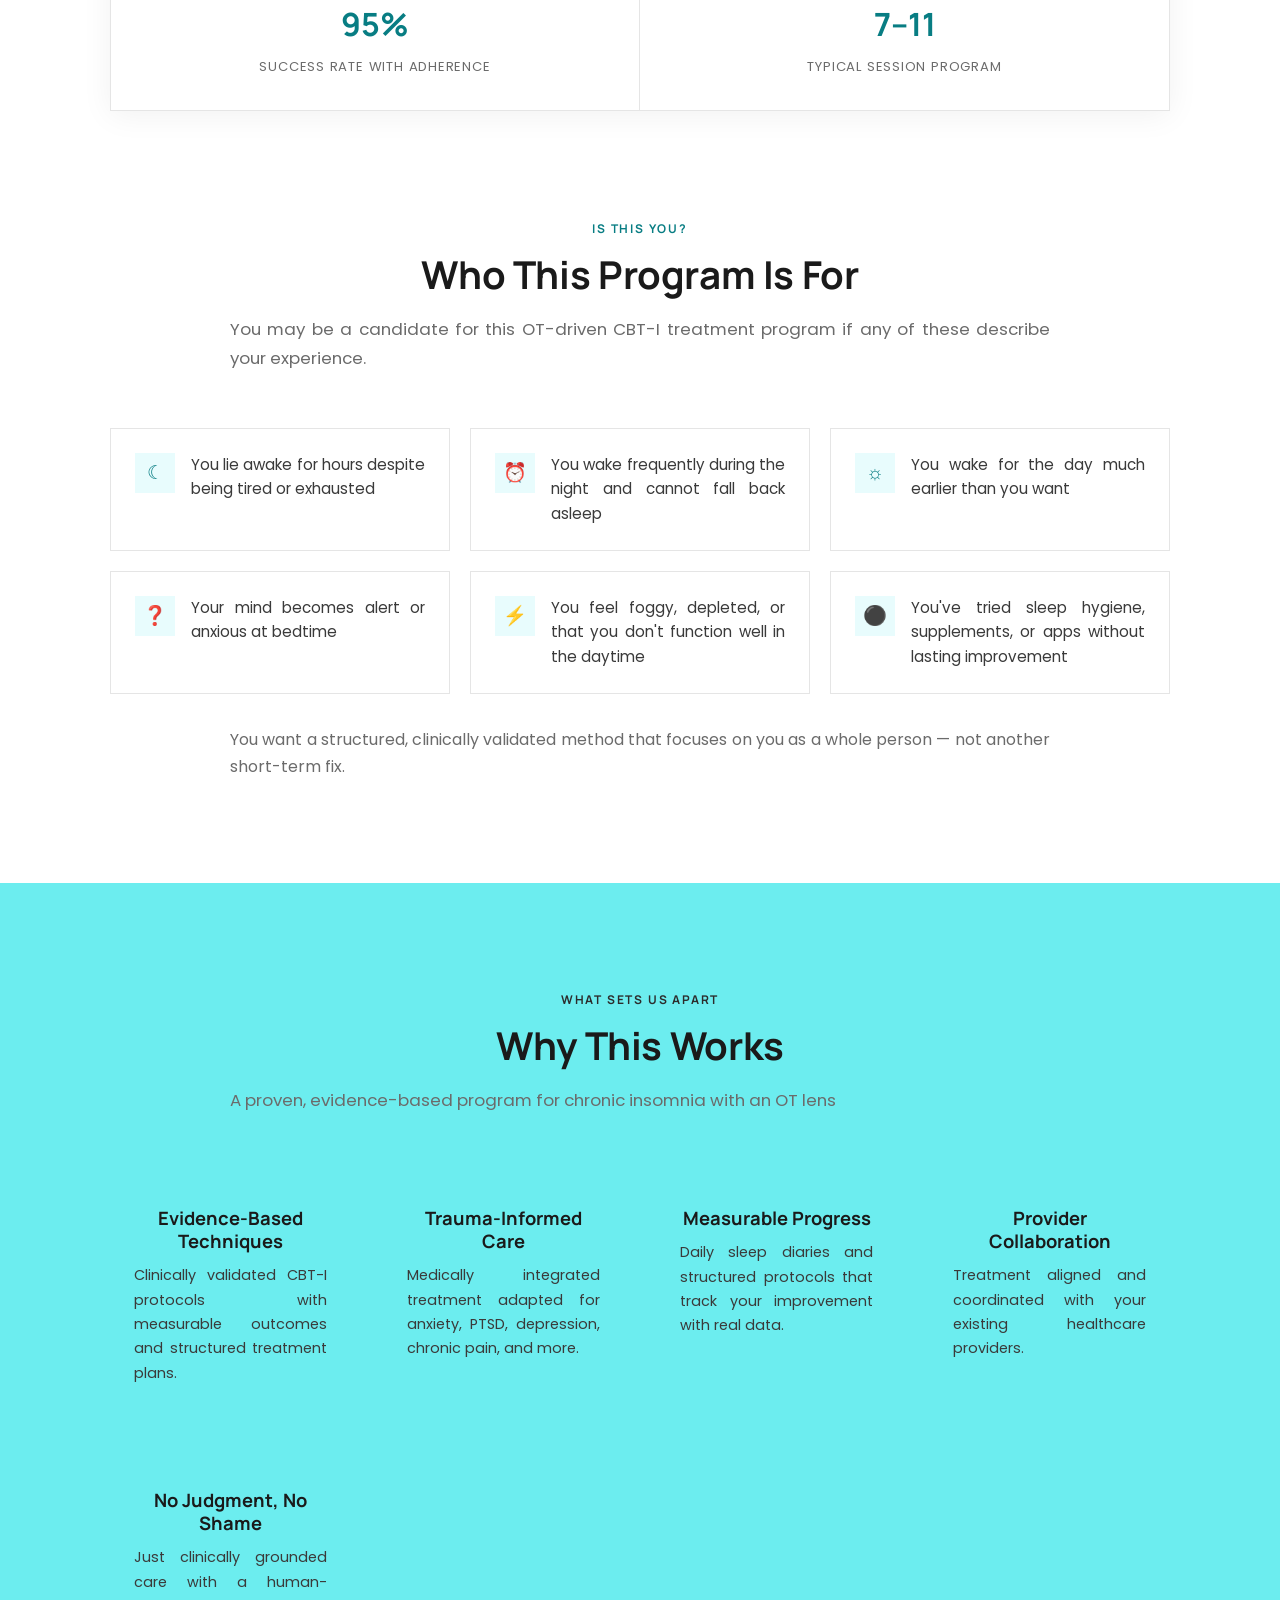
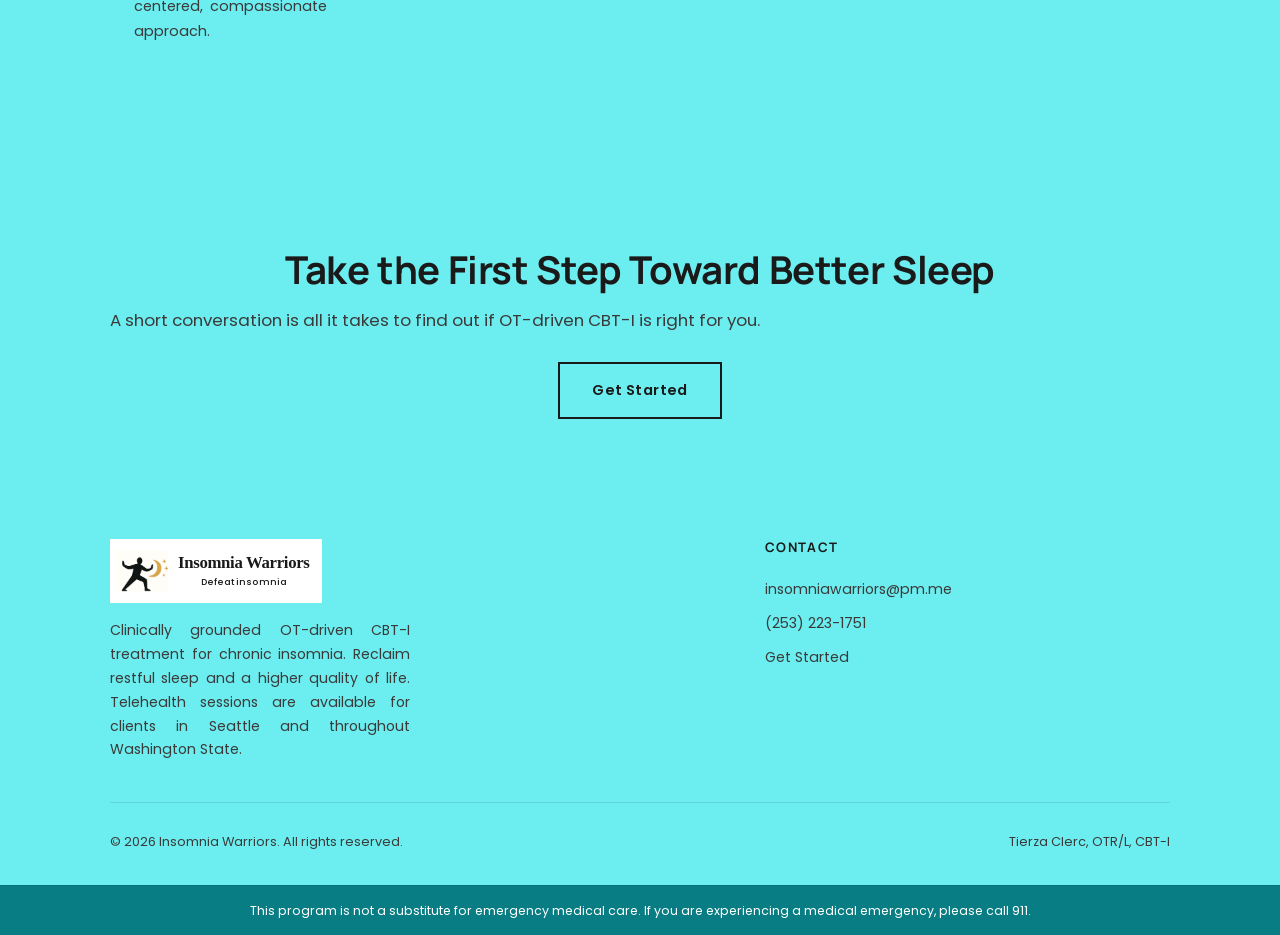
==== commit 92c9e684: "Generate site from contents.md" ====
--- a/index.html
+++ b/index.html
@@ -36,7 +36,7 @@
     "@context": "https://schema.org",
     "@type": "MedicalBusiness",
     "name": "Insomnia Warriors",
-    "description": "OT-driven CBT-I (Occupational Therapy driven Cognitive Behavioral Therapy for Insomnia) treatment program for chronic insomnia. Led by Tierza Clerc, OTR/L, CBT-I, the first OT credentialed in CBT-I in Washington State with 26 years of clinical experience.",
+    "description": "OT-driven CBT-I (Occupational Therapy driven Cognitive Behavioral Therapy for Insomnia) treatment program for chronic insomnia. Led by Tierza Clerc, OTR/L, CBT-I, the first OT trained in CBT-I in Washington State with 26 years of clinical experience.",
     "url": "https://www.insomniawarriors.com/",
     "logo": "https://www.insomniawarriors.com/images/logo-wide.png",
     "image": "https://www.insomniawarriors.com/images/tierza-clerc-ot-driven-cbti-seattle.png",
@@ -46,7 +46,7 @@
         "@type": "Person",
         "name": "Tierza Clerc",
         "jobTitle": "Occupational Therapist & CBT-I Provider",
-        "description": "26 years of clinical experience in occupational therapy and medical massage. CBT-I certified.",
+        "description": "26 years of clinical experience in occupational therapy and medical massage. CBT-I trained.",
         "credential": [
             {
                 "@type": "EducationalOccupationalCredential",
@@ -142,7 +142,7 @@
         </div>
         <div class="about-content">
           <div class="credential-block">
-            <span class="credential-tag">OTR/L · CBT-I Certified</span>
+            <span class="credential-tag">OTR/L · CBT-I Trained</span>
             <div class="credentials-bar">
               <a href="https://www.uwmedicine.org" target="_blank" rel="noopener"><img src="images/uw-medicine.png" alt="UW Medicine"></a>
               <a href="https://www.colostate.edu" target="_blank" rel="noopener"><img src="images/colorado-state.png" alt="Colorado State University"></a>
@@ -152,7 +152,7 @@
             <h2>Meet Tierza Clerc</h2>
             <p class="subtitle">A therapist who has walked the same path to better sleep</p>
           </div>
-          <p>With 26 years of clinical experience, Tierza combines an occupational therapy lens, evidence-based CBT-I, and a compassionate, human-centered approach. She has personally experienced the program's life-changing results — and is dedicated to helping others do the same. She is the first Occupational Therapist credentialed in CBT-I in the state of Washington.</p>
+          <p>With 26 years of clinical experience, Tierza combines an occupational therapy lens, evidence-based CBT-I, and a compassionate, human-centered approach. She has personally experienced the program's life-changing results — and is dedicated to helping others do the same. She is the first Occupational Therapist trained in CBT-I in the state of Washington.</p>
           <div class="cta-wrapper">
             <a href="about.html" class="btn btn-outline">Learn More About Tierza</a>
           </div>
